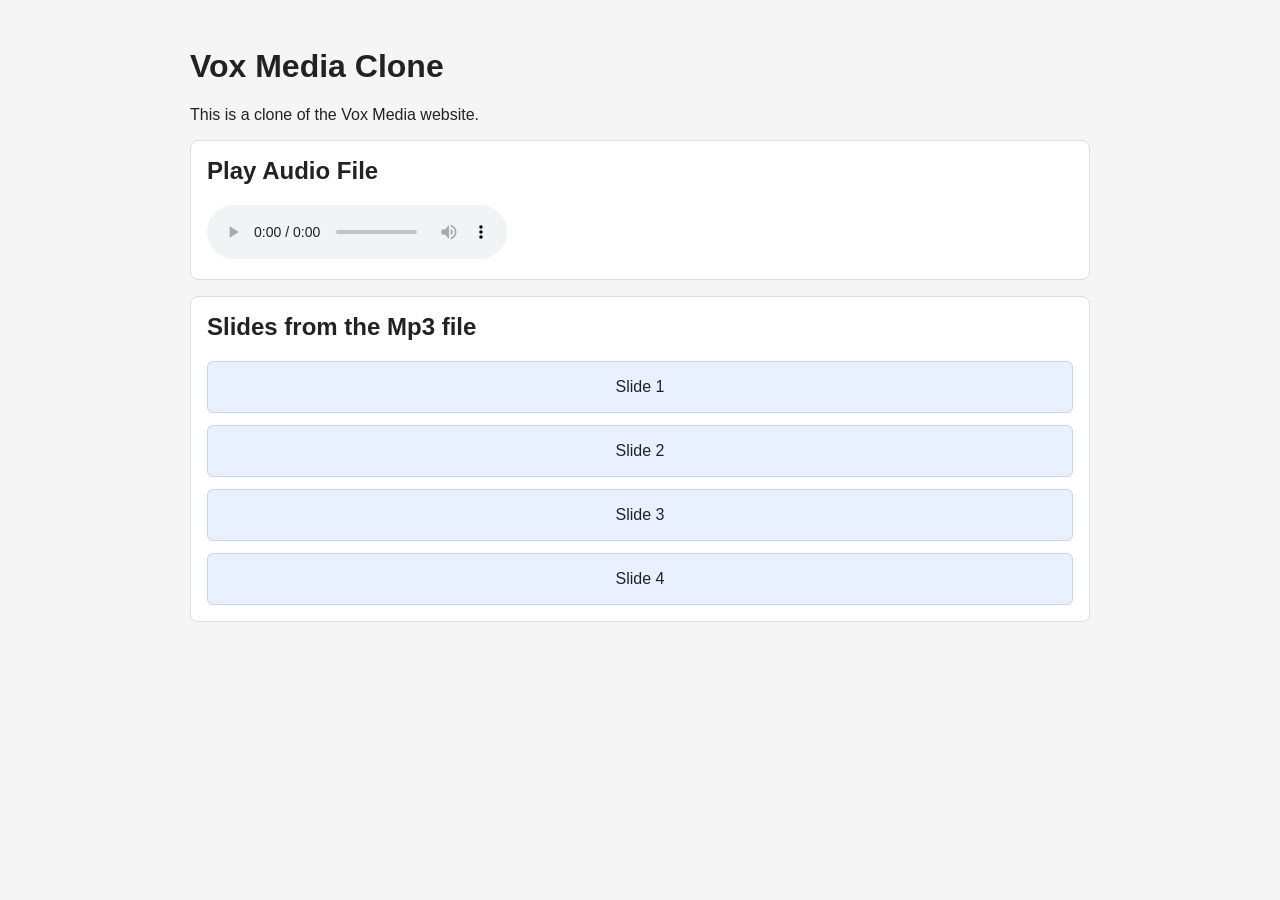
==== index.html @ 82ee0b56 "add a sample audio" ====
<!DOCTYPE html>
<html lang="en">
<head>
  <meta charset="UTF-8">
  <meta name="viewport" content="width=device-width, initial-scale=1.0">
  <title>Vox Media Clone</title>
  <link rel="stylesheet" href="styles.css">
</head>
<body>
  <div class="container">
    <header>
      <h1>Vox Media Clone</h1>
      <p>This is a clone of the Vox Media website.</p>
    </header>

    <section id="audio-player">
      <h2>Play Audio File</h2>
      <audio controls>
        <source src="audio/episode1.mp3" type="audio/mp3">
        Your browser does not support the audio element.
      </audio>
    </section>

    <section id="content-divs">
      <h2>Slides from the Mp3 file</h2>
      <div class="div-grid">
        <div class="box">Slide 1</div>
        <div class="box">Slide 2</div>
        <div class="box">Slide 3</div>
        <div class="box">Slide 4</div>
      </div>
    </section>
  </div>
</body>
</html>
---- styles.css ----
body {
  margin: 0;
  font-family: Arial, sans-serif;
  background-color: #f5f5f5;
  color: #222;
}

.container {
  max-width: 900px;
  margin: 2rem auto;
  padding: 1rem;
}

section {
  background: #fff;
  border: 1px solid #ddd;
  border-radius: 8px;
  padding: 1rem;
  margin-bottom: 1rem;
}

h1,
h2 {
  margin-top: 0;
}

.div-grid {
  display: flex;
  flex-direction: column;
  gap: 0.75rem;
}

.box {
  background: #e9f0ff;
  border: 1px solid #c4d5ff;
  border-radius: 6px;
  padding: 1rem;
  text-align: center;
}
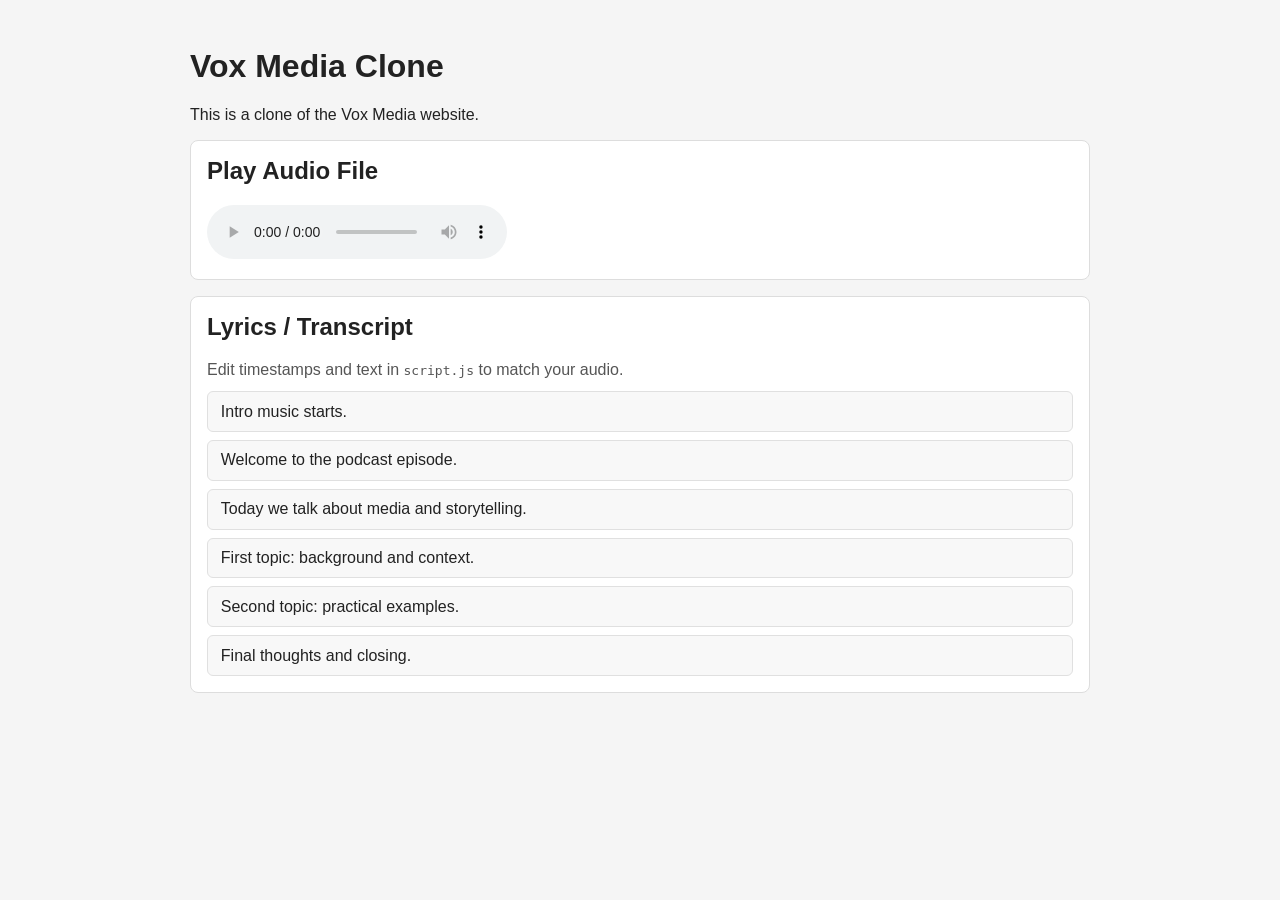
==== commit 3bf13531: "basic sample of how show lyrics" ====
--- a/index.html
+++ b/index.html
@@ -4,7 +4,8 @@
   <meta charset="UTF-8">
   <meta name="viewport" content="width=device-width, initial-scale=1.0">
   <title>Vox Media Clone</title>
-  <link rel="stylesheet" href="styles.css">
+  <link rel="stylesheet" href="css/styles.css">
+  <link rel="stylesheet" href="css/dist/sal.css">
 </head>
 <body>
   <div class="container">
@@ -15,21 +16,19 @@
 
     <section id="audio-player">
       <h2>Play Audio File</h2>
-      <audio controls>
+      <audio id="podcast-audio" controls>
         <source src="audio/episode1.mp3" type="audio/mp3">
         Your browser does not support the audio element.
       </audio>
     </section>
 
-    <section id="content-divs">
-      <h2>Slides from the Mp3 file</h2>
-      <div class="div-grid">
-        <div class="box">Slide 1</div>
-        <div class="box">Slide 2</div>
-        <div class="box">Slide 3</div>
-        <div class="box">Slide 4</div>
-      </div>
+    <section id="lyrics-section">
+      <h2>Lyrics / Transcript</h2>
+      <p class="lyrics-note">Edit timestamps and text in <code>script.js</code> to match your audio.</p>
+      <div id="lyrics-list" class="lyrics-list"></div>
     </section>
   </div>
+  <script src="scripts/dist/sal.js"></script>
+  <script src="scripts/script.js"></script>
 </body>
 </html>
--- a/css/styles.css
+++ b/css/styles.css
@@ -0,0 +1,63 @@
+body {
+  margin: 0;
+  font-family: Arial, sans-serif;
+  background-color: #f5f5f5;
+  color: #222;
+}
+
+.container {
+  max-width: 900px;
+  margin: 2rem auto;
+  padding: 1rem;
+}
+
+section {
+  background: #fff;
+  border: 1px solid #ddd;
+  border-radius: 8px;
+  padding: 1rem;
+  margin-bottom: 1rem;
+}
+
+h1,
+h2 {
+  margin-top: 0;
+}
+
+.div-grid {
+  display: flex;
+  flex-direction: column;
+  gap: 0.75rem;
+}
+
+.box {
+  background: #e9f0ff;
+  border: 1px solid #c4d5ff;
+  border-radius: 6px;
+  padding: 1rem;
+  text-align: center;
+}
+
+.lyrics-note {
+  margin-bottom: 0.75rem;
+  color: #555;
+}
+
+.lyrics-list {
+  display: flex;
+  flex-direction: column;
+  gap: 0.5rem;
+}
+
+.lyric-line {
+  background: #f8f8f8;
+  border: 1px solid #e0e0e0;
+  border-radius: 6px;
+  padding: 0.65rem 0.8rem;
+  transition: background-color 0.2s ease, border-color 0.2s ease;
+}
+
+.lyric-line.active {
+  background: #fff7d6;
+  border-color: #ffd45a;
+}
--- a/css/dist/sal.css
+++ b/css/dist/sal.css
@@ -0,0 +1,3 @@
+[data-sal]{transition-delay:0s;transition-delay:var(--sal-delay,0s);transition-duration:.2s;transition-duration:var(--sal-duration,.2s);transition-timing-function:ease;transition-timing-function:var(--sal-easing,ease)}[data-sal][data-sal-duration="200"]{transition-duration:.2s}[data-sal][data-sal-duration="250"]{transition-duration:.25s}[data-sal][data-sal-duration="300"]{transition-duration:.3s}[data-sal][data-sal-duration="350"]{transition-duration:.35s}[data-sal][data-sal-duration="400"]{transition-duration:.4s}[data-sal][data-sal-duration="450"]{transition-duration:.45s}[data-sal][data-sal-duration="500"]{transition-duration:.5s}[data-sal][data-sal-duration="550"]{transition-duration:.55s}[data-sal][data-sal-duration="600"]{transition-duration:.6s}[data-sal][data-sal-duration="650"]{transition-duration:.65s}[data-sal][data-sal-duration="700"]{transition-duration:.7s}[data-sal][data-sal-duration="750"]{transition-duration:.75s}[data-sal][data-sal-duration="800"]{transition-duration:.8s}[data-sal][data-sal-duration="850"]{transition-duration:.85s}[data-sal][data-sal-duration="900"]{transition-duration:.9s}[data-sal][data-sal-duration="950"]{transition-duration:.95s}[data-sal][data-sal-duration="1000"]{transition-duration:1s}[data-sal][data-sal-duration="1050"]{transition-duration:1.05s}[data-sal][data-sal-duration="1100"]{transition-duration:1.1s}[data-sal][data-sal-duration="1150"]{transition-duration:1.15s}[data-sal][data-sal-duration="1200"]{transition-duration:1.2s}[data-sal][data-sal-duration="1250"]{transition-duration:1.25s}[data-sal][data-sal-duration="1300"]{transition-duration:1.3s}[data-sal][data-sal-duration="1350"]{transition-duration:1.35s}[data-sal][data-sal-duration="1400"]{transition-duration:1.4s}[data-sal][data-sal-duration="1450"]{transition-duration:1.45s}[data-sal][data-sal-duration="1500"]{transition-duration:1.5s}[data-sal][data-sal-duration="1550"]{transition-duration:1.55s}[data-sal][data-sal-duration="1600"]{transition-duration:1.6s}[data-sal][data-sal-duration="1650"]{transition-duration:1.65s}[data-sal][data-sal-duration="1700"]{transition-duration:1.7s}[data-sal][data-sal-duration="1750"]{transition-duration:1.75s}[data-sal][data-sal-duration="1800"]{transition-duration:1.8s}[data-sal][data-sal-duration="1850"]{transition-duration:1.85s}[data-sal][data-sal-duration="1900"]{transition-duration:1.9s}[data-sal][data-sal-duration="1950"]{transition-duration:1.95s}[data-sal][data-sal-duration="2000"]{transition-duration:2s}[data-sal][data-sal-delay="50"]{transition-delay:.05s}[data-sal][data-sal-delay="100"]{transition-delay:.1s}[data-sal][data-sal-delay="150"]{transition-delay:.15s}[data-sal][data-sal-delay="200"]{transition-delay:.2s}[data-sal][data-sal-delay="250"]{transition-delay:.25s}[data-sal][data-sal-delay="300"]{transition-delay:.3s}[data-sal][data-sal-delay="350"]{transition-delay:.35s}[data-sal][data-sal-delay="400"]{transition-delay:.4s}[data-sal][data-sal-delay="450"]{transition-delay:.45s}[data-sal][data-sal-delay="500"]{transition-delay:.5s}[data-sal][data-sal-delay="550"]{transition-delay:.55s}[data-sal][data-sal-delay="600"]{transition-delay:.6s}[data-sal][data-sal-delay="650"]{transition-delay:.65s}[data-sal][data-sal-delay="700"]{transition-delay:.7s}[data-sal][data-sal-delay="750"]{transition-delay:.75s}[data-sal][data-sal-delay="800"]{transition-delay:.8s}[data-sal][data-sal-delay="850"]{transition-delay:.85s}[data-sal][data-sal-delay="900"]{transition-delay:.9s}[data-sal][data-sal-delay="950"]{transition-delay:.95s}[data-sal][data-sal-delay="1000"]{transition-delay:1s}[data-sal][data-sal-easing=linear]{transition-timing-function:linear}[data-sal][data-sal-easing=ease]{transition-timing-function:ease}[data-sal][data-sal-easing=ease-in]{transition-timing-function:ease-in}[data-sal][data-sal-easing=ease-out]{transition-timing-function:ease-out}[data-sal][data-sal-easing=ease-in-out]{transition-timing-function:ease-in-out}[data-sal][data-sal-easing=ease-in-cubic]{transition-timing-function:cubic-bezier(.55,.055,.675,.19)}[data-sal][data-sal-easing=ease-out-cubic]{transition-timing-function:cubic-bezier(.215,.61,.355,1)}[data-sal][data-sal-easing=ease-in-out-cubic]{transition-timing-function:cubic-bezier(.645,.045,.355,1)}[data-sal][data-sal-easing=ease-in-circ]{transition-timing-function:cubic-bezier(.6,.04,.98,.335)}[data-sal][data-sal-easing=ease-out-circ]{transition-timing-function:cubic-bezier(.075,.82,.165,1)}[data-sal][data-sal-easing=ease-in-out-circ]{transition-timing-function:cubic-bezier(.785,.135,.15,.86)}[data-sal][data-sal-easing=ease-in-expo]{transition-timing-function:cubic-bezier(.95,.05,.795,.035)}[data-sal][data-sal-easing=ease-out-expo]{transition-timing-function:cubic-bezier(.19,1,.22,1)}[data-sal][data-sal-easing=ease-in-out-expo]{transition-timing-function:cubic-bezier(1,0,0,1)}[data-sal][data-sal-easing=ease-in-quad]{transition-timing-function:cubic-bezier(.55,.085,.68,.53)}[data-sal][data-sal-easing=ease-out-quad]{transition-timing-function:cubic-bezier(.25,.46,.45,.94)}[data-sal][data-sal-easing=ease-in-out-quad]{transition-timing-function:cubic-bezier(.455,.03,.515,.955)}[data-sal][data-sal-easing=ease-in-quart]{transition-timing-function:cubic-bezier(.895,.03,.685,.22)}[data-sal][data-sal-easing=ease-out-quart]{transition-timing-function:cubic-bezier(.165,.84,.44,1)}[data-sal][data-sal-easing=ease-in-out-quart]{transition-timing-function:cubic-bezier(.77,0,.175,1)}[data-sal][data-sal-easing=ease-in-quint]{transition-timing-function:cubic-bezier(.755,.05,.855,.06)}[data-sal][data-sal-easing=ease-out-quint]{transition-timing-function:cubic-bezier(.23,1,.32,1)}[data-sal][data-sal-easing=ease-in-out-quint]{transition-timing-function:cubic-bezier(.86,0,.07,1)}[data-sal][data-sal-easing=ease-in-sine]{transition-timing-function:cubic-bezier(.47,0,.745,.715)}[data-sal][data-sal-easing=ease-out-sine]{transition-timing-function:cubic-bezier(.39,.575,.565,1)}[data-sal][data-sal-easing=ease-in-out-sine]{transition-timing-function:cubic-bezier(.445,.05,.55,.95)}[data-sal][data-sal-easing=ease-in-back]{transition-timing-function:cubic-bezier(.6,-.28,.735,.045)}[data-sal][data-sal-easing=ease-out-back]{transition-timing-function:cubic-bezier(.175,.885,.32,1.275)}[data-sal][data-sal-easing=ease-in-out-back]{transition-timing-function:cubic-bezier(.68,-.55,.265,1.55)}[data-sal|=fade]{opacity:0;transition-property:opacity}[data-sal|=fade].sal-animate,body.sal-disabled [data-sal|=fade]{opacity:1}[data-sal|=slide]{opacity:0;transition-property:opacity,transform}[data-sal=slide-up]{transform:translateY(20%)}[data-sal=slide-down]{transform:translateY(-20%)}[data-sal=slide-left]{transform:translateX(20%)}[data-sal=slide-right]{transform:translateX(-20%)}[data-sal|=slide].sal-animate,body.sal-disabled [data-sal|=slide]{opacity:1;transform:none}[data-sal|=zoom]{opacity:0;transition-property:opacity,transform}[data-sal=zoom-in]{transform:scale(.5)}[data-sal=zoom-out]{transform:scale(1.1)}[data-sal|=zoom].sal-animate,body.sal-disabled [data-sal|=zoom]{opacity:1;transform:none}[data-sal|=flip]{-webkit-backface-visibility:hidden;backface-visibility:hidden;transition-property:transform}[data-sal=flip-left]{transform:perspective(2000px) rotateY(-91deg)}[data-sal=flip-right]{transform:perspective(2000px) rotateY(91deg)}[data-sal=flip-up]{transform:perspective(2000px) rotateX(-91deg)}[data-sal=flip-down]{transform:perspective(2000px) rotateX(91deg)}[data-sal|=flip].sal-animate,body.sal-disabled [data-sal|=flip]{transform:none}
+
+/*# sourceMappingURL=sal.css.map*/
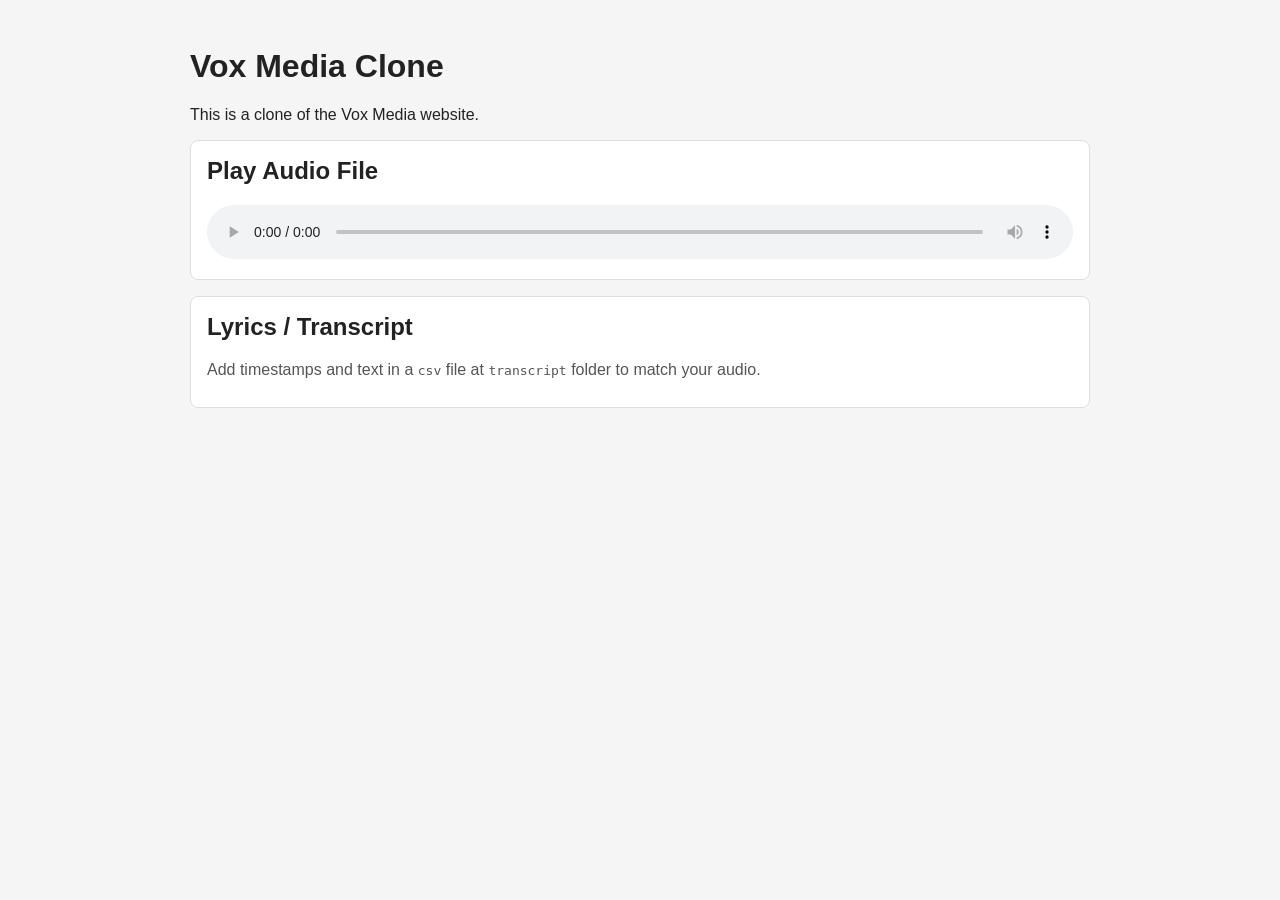
==== commit 33981584: "update infomation in the web" ====
--- a/index.html
+++ b/index.html
@@ -24,7 +24,7 @@
 
     <section id="lyrics-section">
       <h2>Lyrics / Transcript</h2>
-      <p class="lyrics-note">Edit timestamps and text in <code>script.js</code> to match your audio.</p>
+      <p class="lyrics-note">Add timestamps and text in a <code>csv</code> file at <code>transcript</code> folder to match your audio.</p>
       <div id="lyrics-list" class="lyrics-list"></div>
     </section>
   </div>
--- a/css/styles.css
+++ b/css/styles.css
@@ -24,12 +24,6 @@
   margin-top: 0;
 }
 
-.div-grid {
-  display: flex;
-  flex-direction: column;
-  gap: 0.75rem;
-}
-
 .box {
   background: #e9f0ff;
   border: 1px solid #c4d5ff;
@@ -49,15 +43,22 @@
   gap: 0.5rem;
 }
 
-.lyric-line {
-  background: #f8f8f8;
-  border: 1px solid #e0e0e0;
+.lyrics-section {
+  height: 500px;
+  display: none;
+}
+
+.lyrics-line {
+  /* background: #f8f8f8;
+  border: 1px solid #e0e0e0; */
+  color: white;
+  font-weight: bold;
+  font-size: 20px;
   border-radius: 6px;
-  padding: 0.65rem 0.8rem;
+  padding: 1.5rem 1.5rem;
   transition: background-color 0.2s ease, border-color 0.2s ease;
 }
 
-.lyric-line.active {
-  background: #fff7d6;
-  border-color: #ffd45a;
-}
+audio {
+  width: 100% !important;
+}
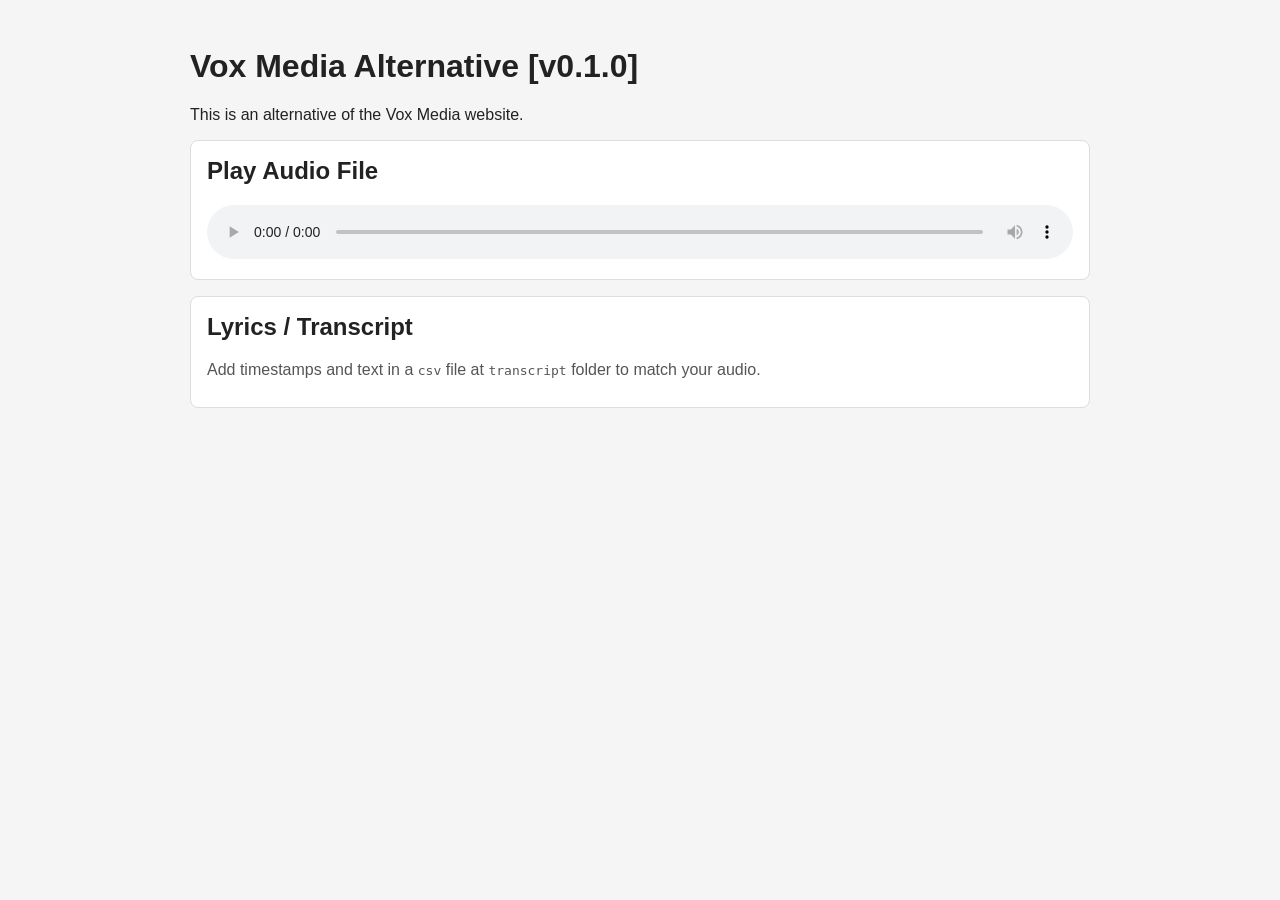
==== commit 450cdddd: "v0.1.0" ====
--- a/index.html
+++ b/index.html
@@ -3,15 +3,15 @@
 <head>
   <meta charset="UTF-8">
   <meta name="viewport" content="width=device-width, initial-scale=1.0">
-  <title>Vox Media Clone</title>
+  <title>Vox Media Alternative</title>
   <link rel="stylesheet" href="css/styles.css">
   <link rel="stylesheet" href="css/dist/sal.css">
 </head>
 <body>
   <div class="container">
     <header>
-      <h1>Vox Media Clone</h1>
-      <p>This is a clone of the Vox Media website.</p>
+      <h1>Vox Media Alternative [v0.1.0]</h1>
+      <p>This is an alternative of the Vox Media website.</p>
     </header>
 
     <section id="audio-player">
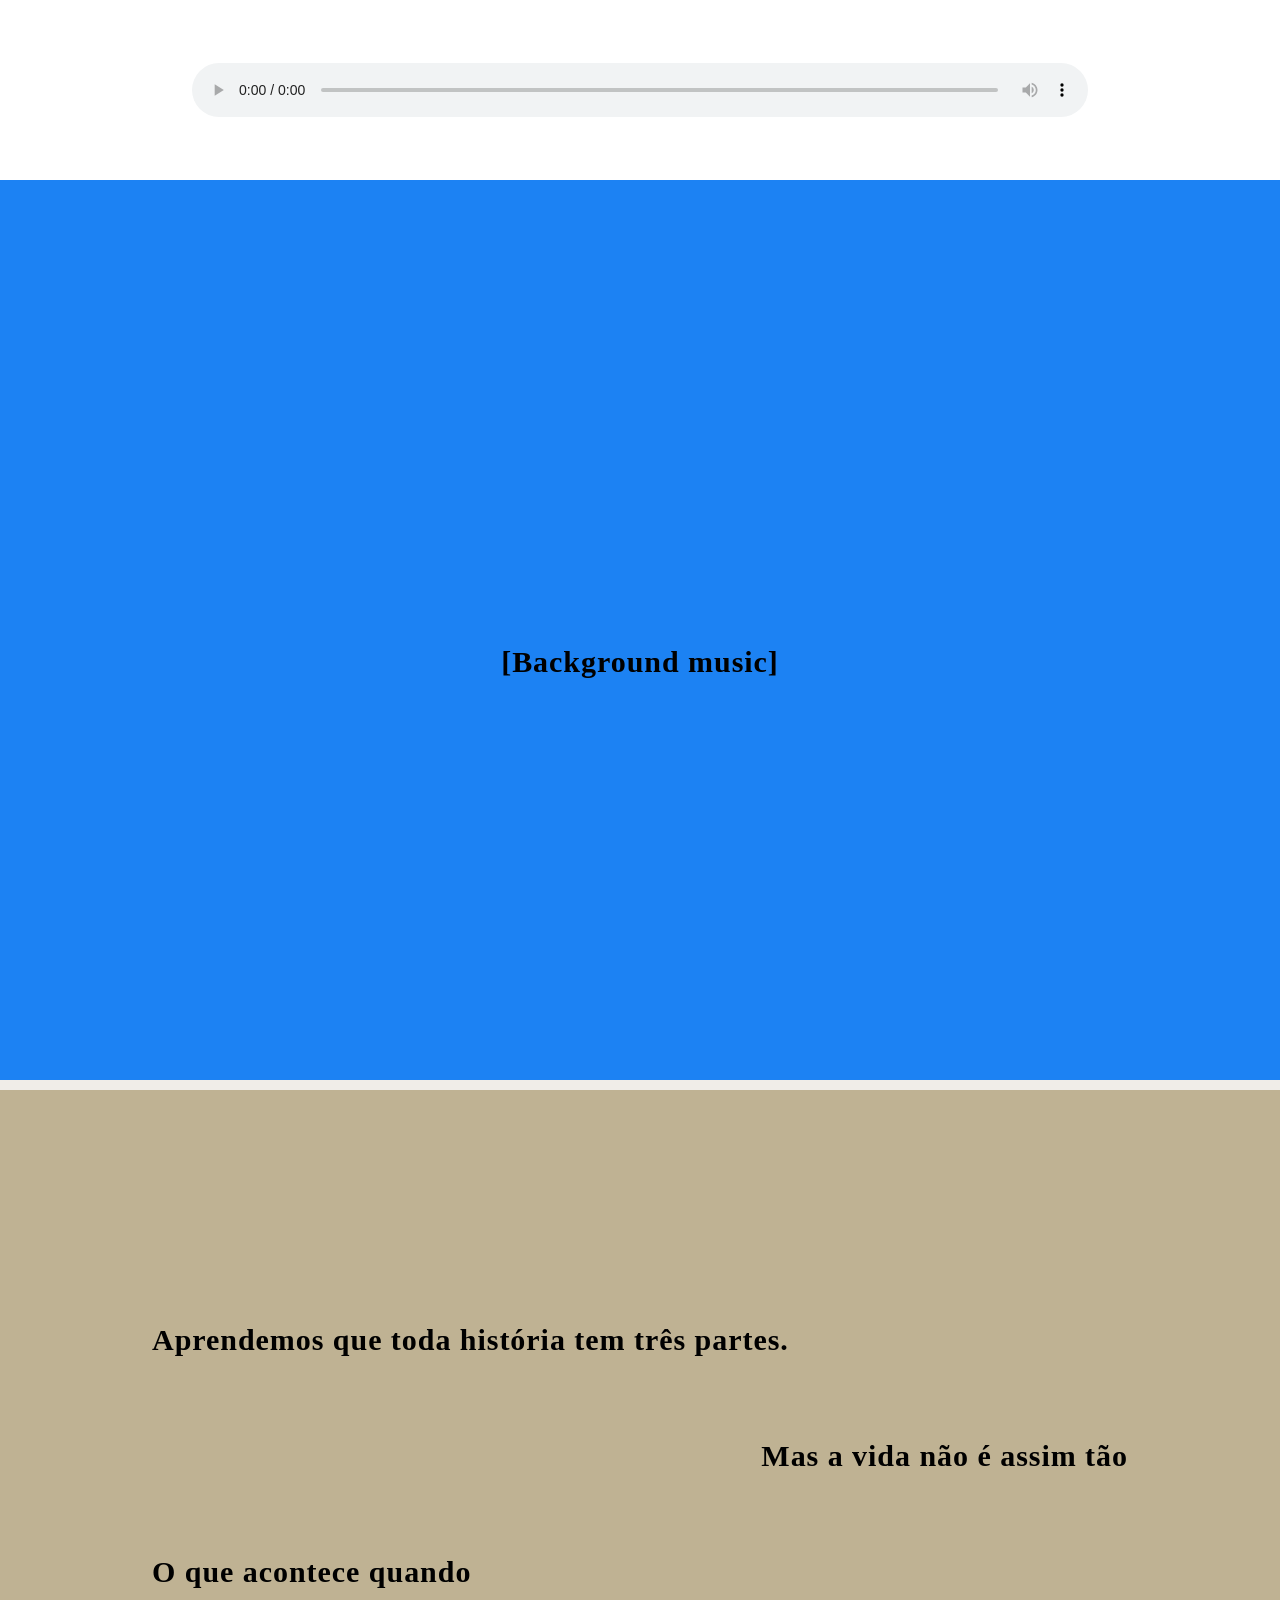
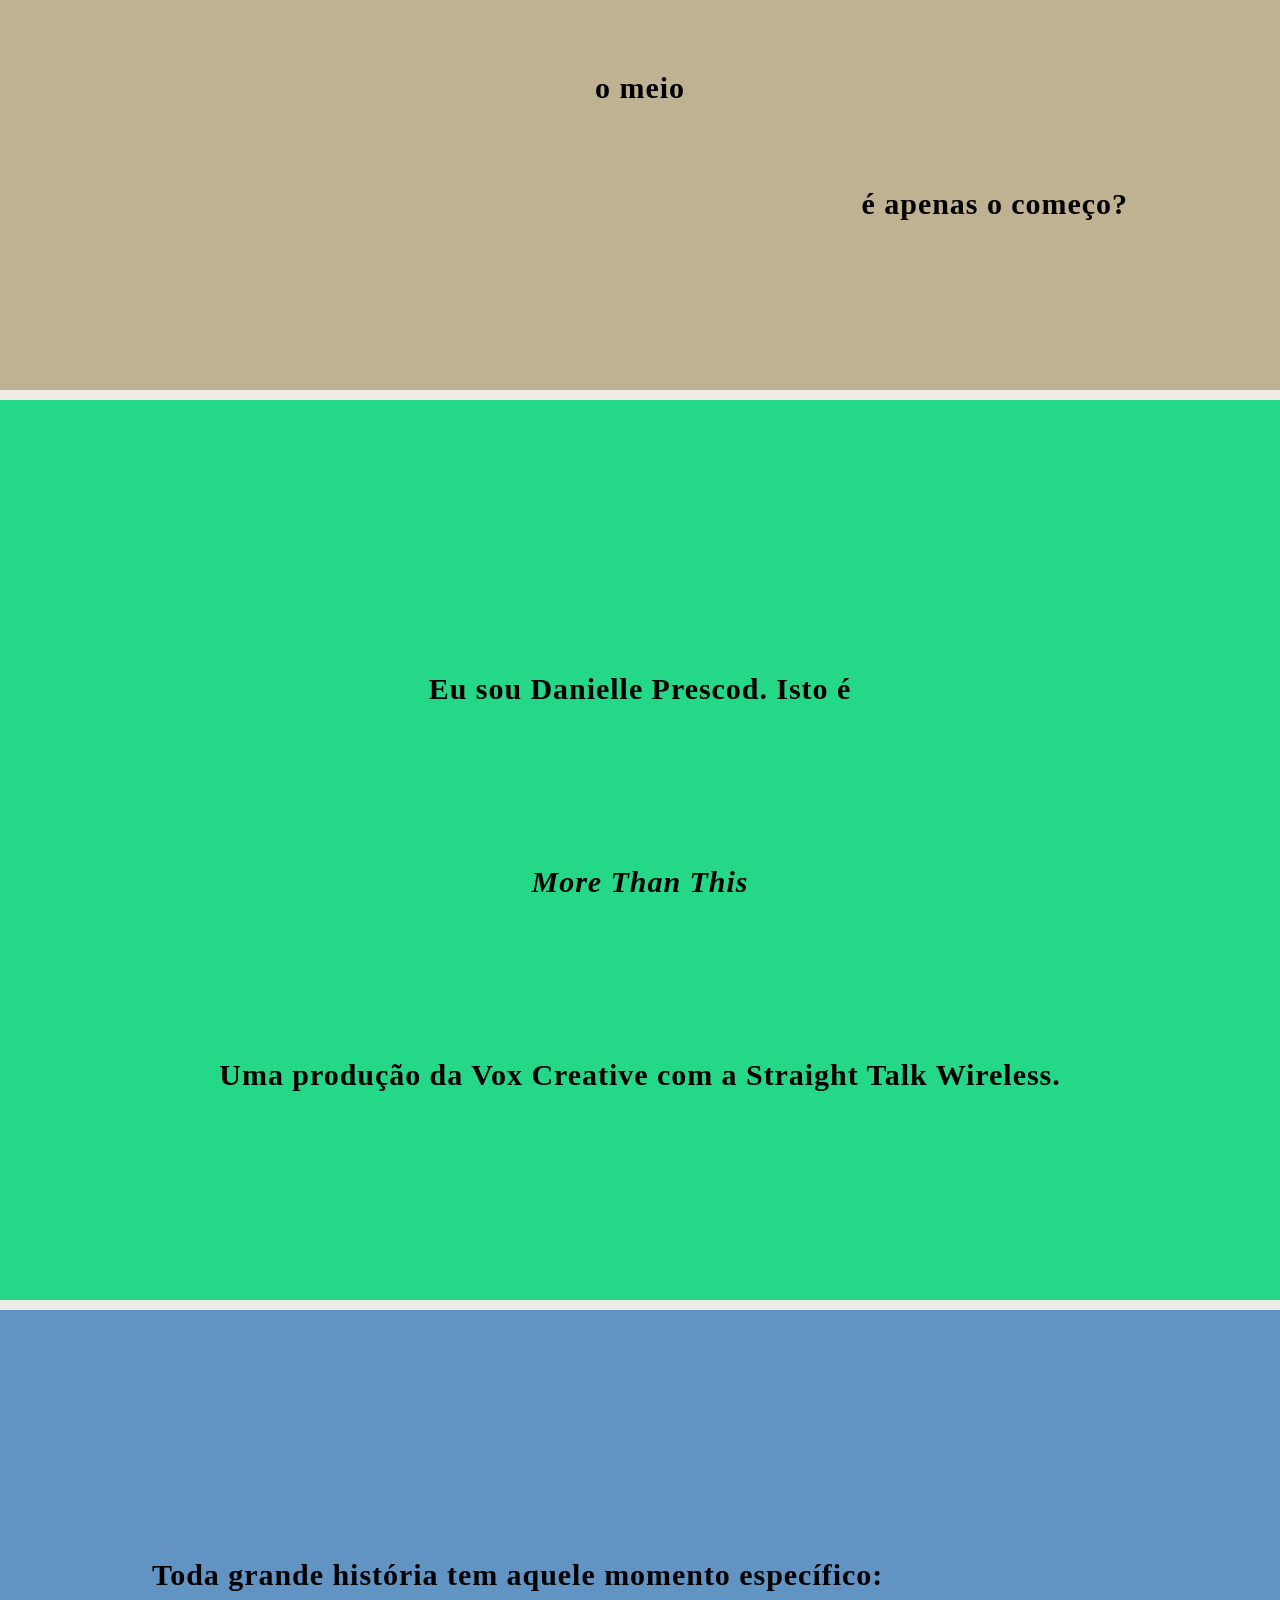
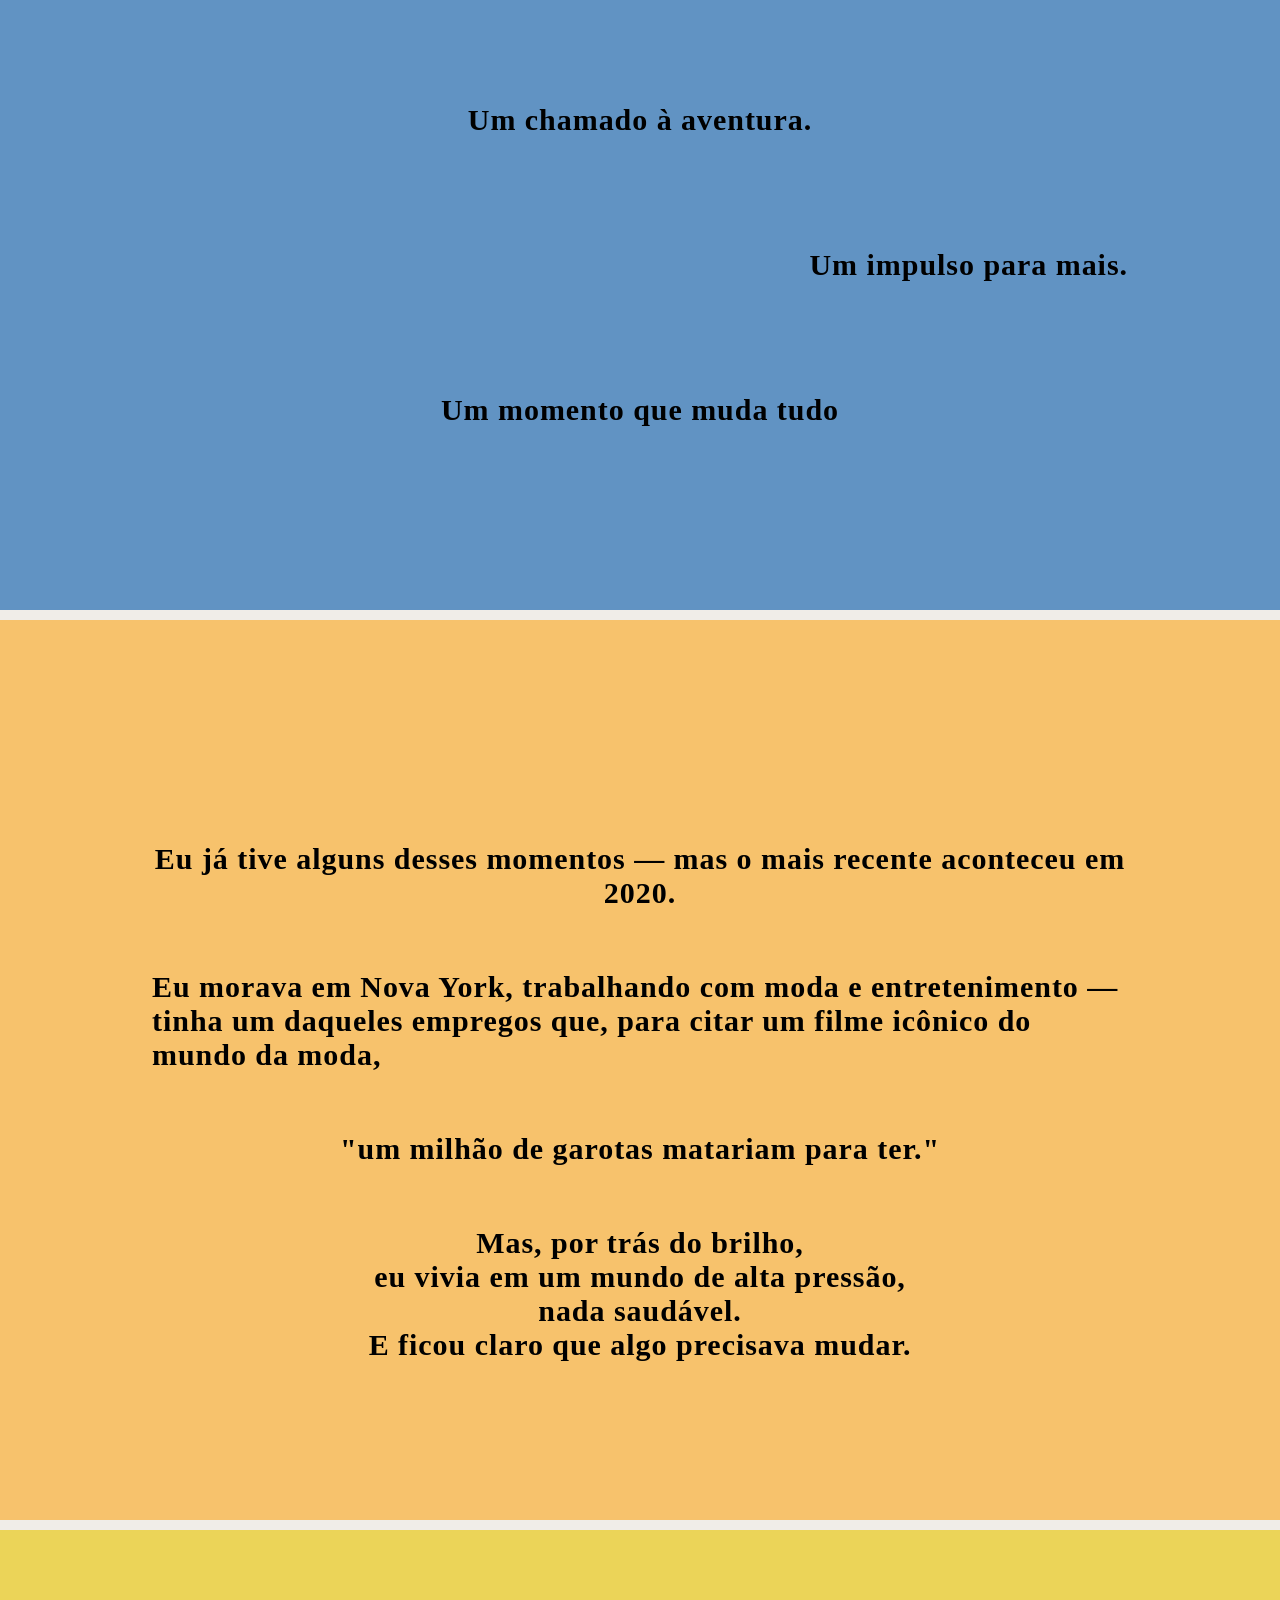
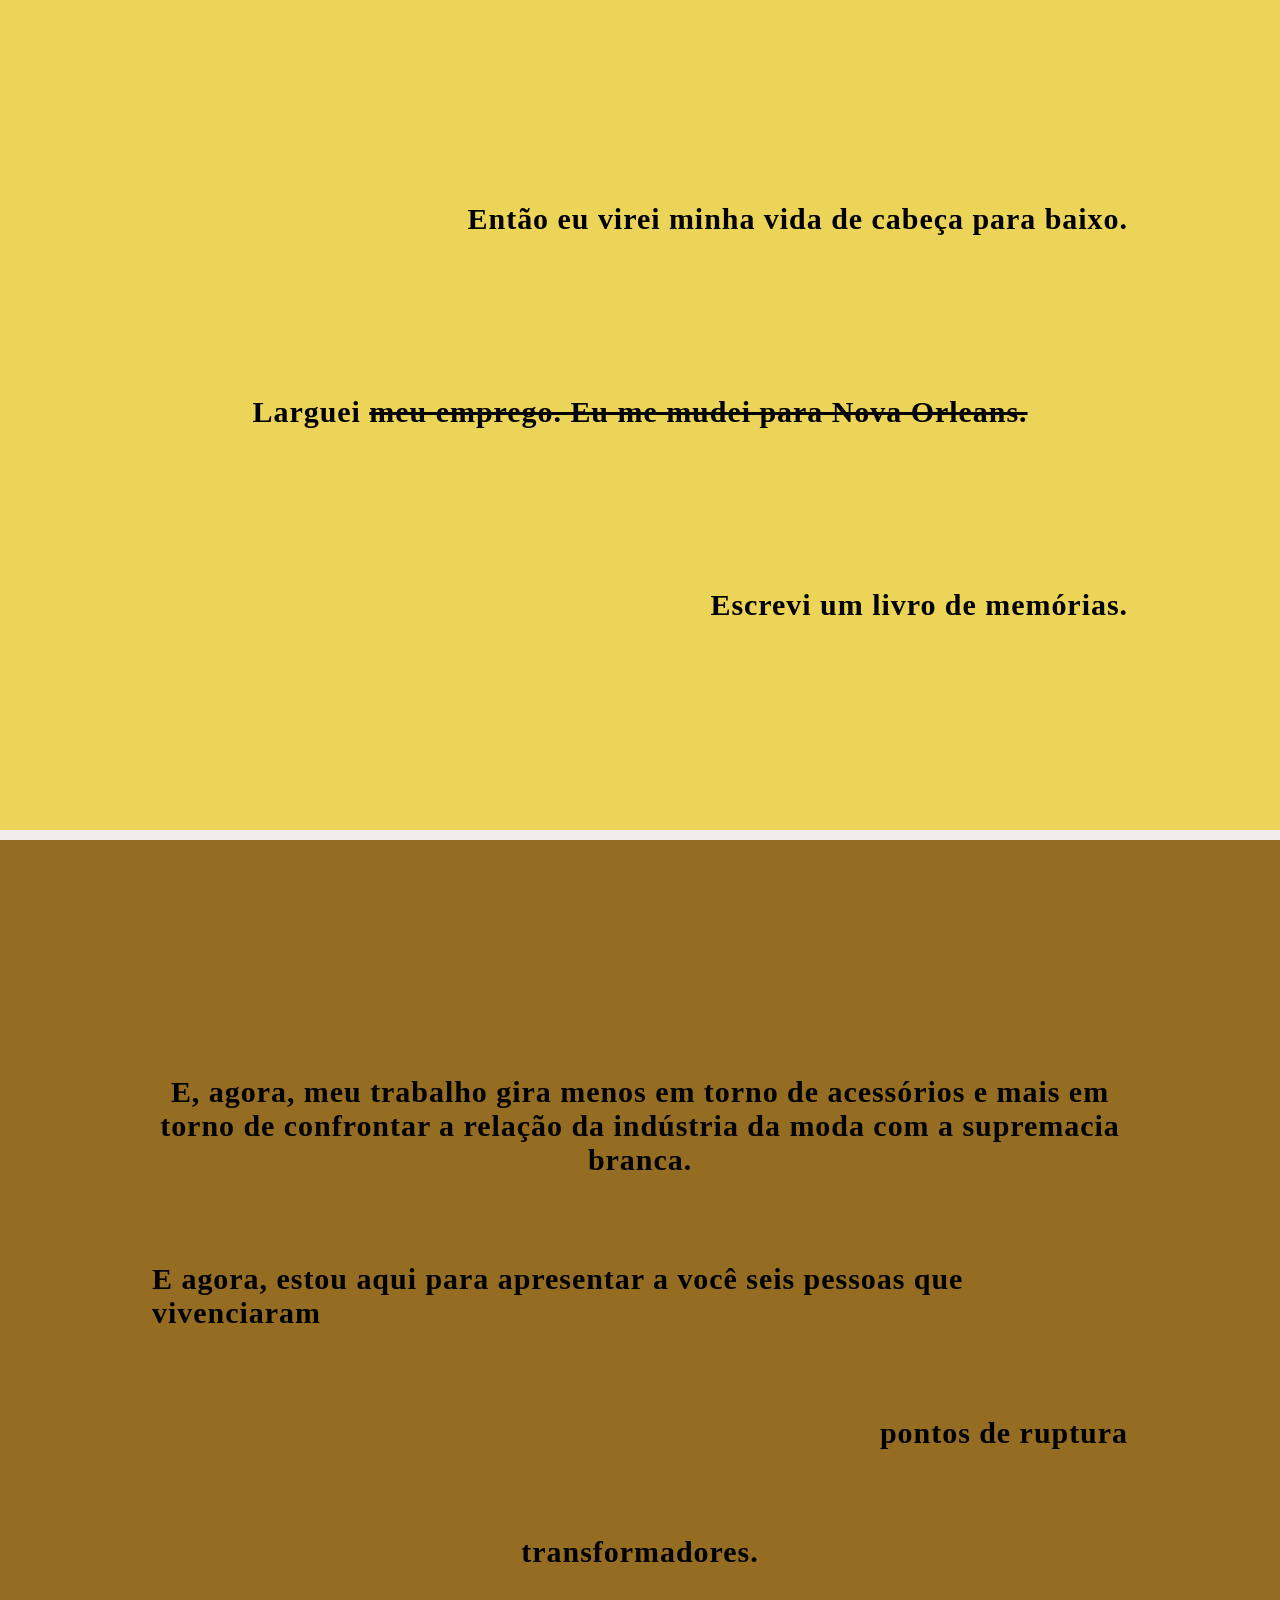
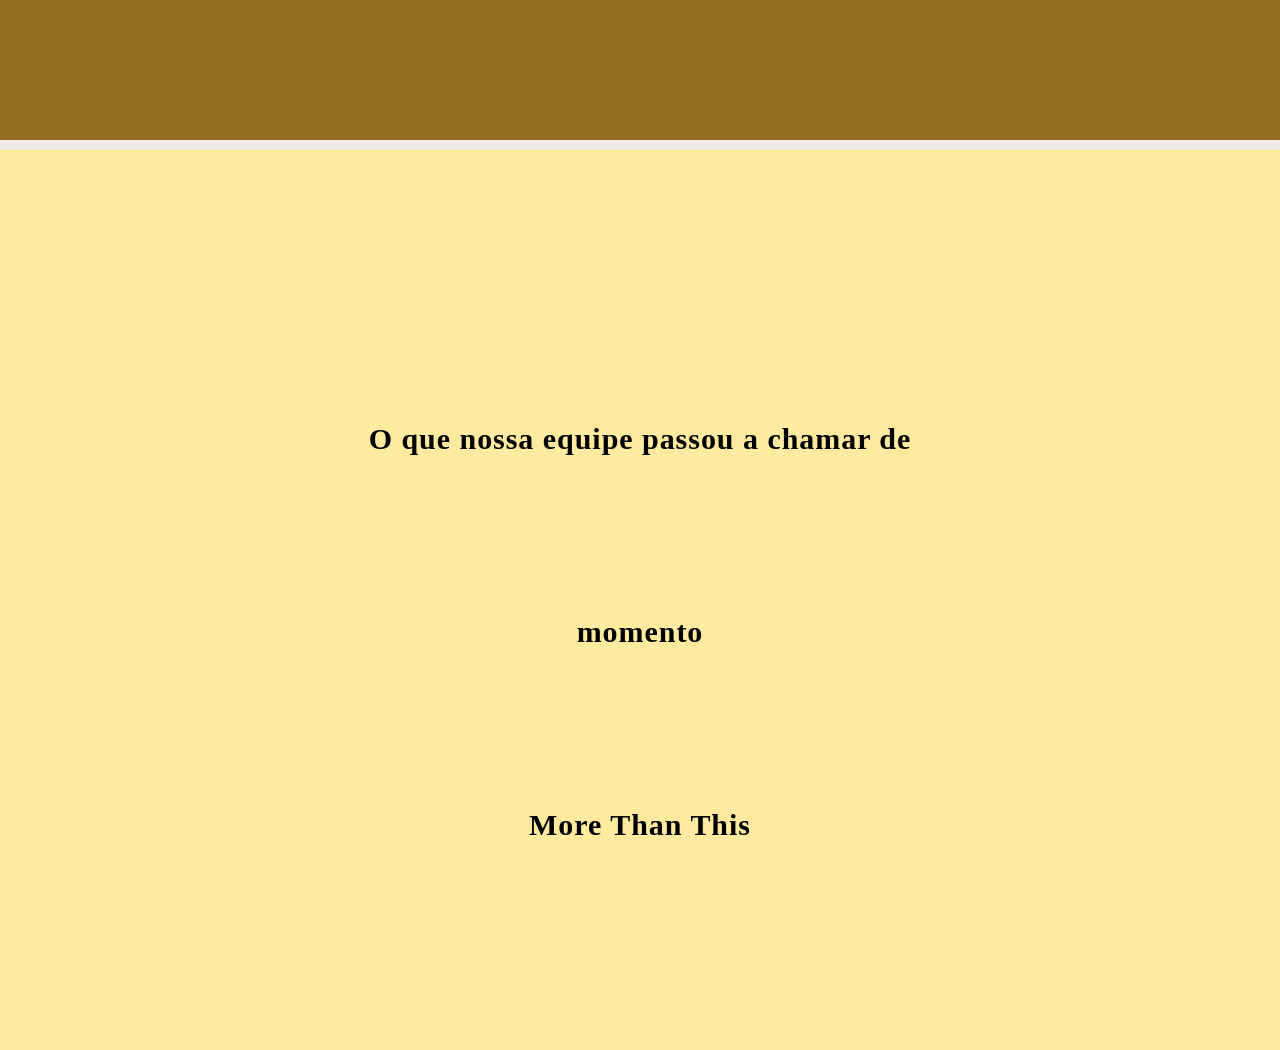
==== commit fce5d8ba: "[x]: use new files" ====
--- a/index.html
+++ b/index.html
@@ -1,34 +1,28 @@
 <!DOCTYPE html>
 <html lang="en">
+
 <head>
   <meta charset="UTF-8">
   <meta name="viewport" content="width=device-width, initial-scale=1.0">
-  <title>Vox Media Alternative</title>
+  <title>Pytyvõhára</title>
   <link rel="stylesheet" href="css/styles.css">
   <link rel="stylesheet" href="css/dist/sal.css">
 </head>
+
 <body>
-  <div class="container">
-    <header>
-      <h1>Vox Media Alternative [v0.1.0]</h1>
-      <p>This is an alternative of the Vox Media website.</p>
-    </header>
 
-    <section id="audio-player">
-      <h2>Play Audio File</h2>
-      <audio id="podcast-audio" controls>
-        <source src="audio/episode1.mp3" type="audio/mp3">
-        Your browser does not support the audio element.
-      </audio>
-    </section>
+  <div class="row-top">
+    <audio id="podcast-audio" controls>
+      <source src="audio/episode1.mp3" type="audio/mp3">
+      Your browser does not support the audio element.
+    </audio>
+  </div>
 
-    <section id="lyrics-section">
-      <h2>Lyrics / Transcript</h2>
-      <p class="lyrics-note">Add timestamps and text in a <code>csv</code> file at <code>transcript</code> folder to match your audio.</p>
-      <div id="lyrics-list" class="lyrics-list"></div>
-    </section>
+  <div class="bottom-container" id="lyrics-list">
   </div>
+
   <script src="scripts/dist/sal.js"></script>
   <script src="scripts/script.js"></script>
 </body>
-</html>
+
+</html>
--- a/css/styles.css
+++ b/css/styles.css
@@ -1,64 +1,62 @@
-body {
-  margin: 0;
-  font-family: Arial, sans-serif;
-  background-color: #f5f5f5;
-  color: #222;
+*,
+*::before,
+*::after {
+    box-sizing: border-box;
+    margin: 0;
+    padding: 0;
 }
 
-.container {
-  max-width: 900px;
-  margin: 2rem auto;
-  padding: 1rem;
+body {
+    background-color: #f0ede8;
+    font-family: 'Georgia', serif;
 }
 
-section {
-  background: #fff;
-  border: 1px solid #ddd;
-  border-radius: 8px;
-  padding: 1rem;
-  margin-bottom: 1rem;
+/* Sticky top bar */
+.row-top {
+    position: sticky;
+    top: 0;
+    z-index: 10;
+    width: 100%;
+    height: 20vh;
+    display: flex;
+    align-items: center;
+    justify-content: center;
+    background-color: white;
+    font-size: 1.2rem;
+    font-weight: bold;
+    letter-spacing: 0.05em;
+    color: #fff;
 }
 
-h1,
-h2 {
-  margin-top: 0;
-}
-
-.box {
-  background: #e9f0ff;
-  border: 1px solid #c4d5ff;
-  border-radius: 6px;
-  padding: 1rem;
-  text-align: center;
-}
-
-.lyrics-note {
-  margin-bottom: 0.75rem;
-  color: #555;
-}
-
-.lyrics-list {
-  display: flex;
-  flex-direction: column;
-  gap: 0.5rem;
+/* Scrollable bottom container */
+.bottom-container {
+    width: 100vw;
+    display: flex;
+    flex-direction: column;
+    gap: 10px;
 }
 
 .lyrics-section {
-  height: 500px;
-  display: none;
+    width: 100%;
+    height: 100vh;
+    display: flex;
+    flex-direction: column;
+    justify-content: space-around;
+    font-size: 1.2rem;
+    font-weight: bold;
+    letter-spacing: 0.05em;
+    padding: 15% 10% 10% 10%;
+}
+
+audio {
+    width: 70% !important;
 }
 
 .lyrics-line {
-  /* background: #f8f8f8;
-  border: 1px solid #e0e0e0; */
-  color: white;
-  font-weight: bold;
-  font-size: 20px;
-  border-radius: 6px;
-  padding: 1.5rem 1.5rem;
-  transition: background-color 0.2s ease, border-color 0.2s ease;
-}
-
-audio {
-  width: 100% !important;
+    color: black;
+    font-weight: bold;
+    font-size: 30px;
+    border-radius: 6px;
+    padding: 1.5rem 1.5rem;
+    transition: background-color 0.2s ease, border-color 0.2s ease;
 }
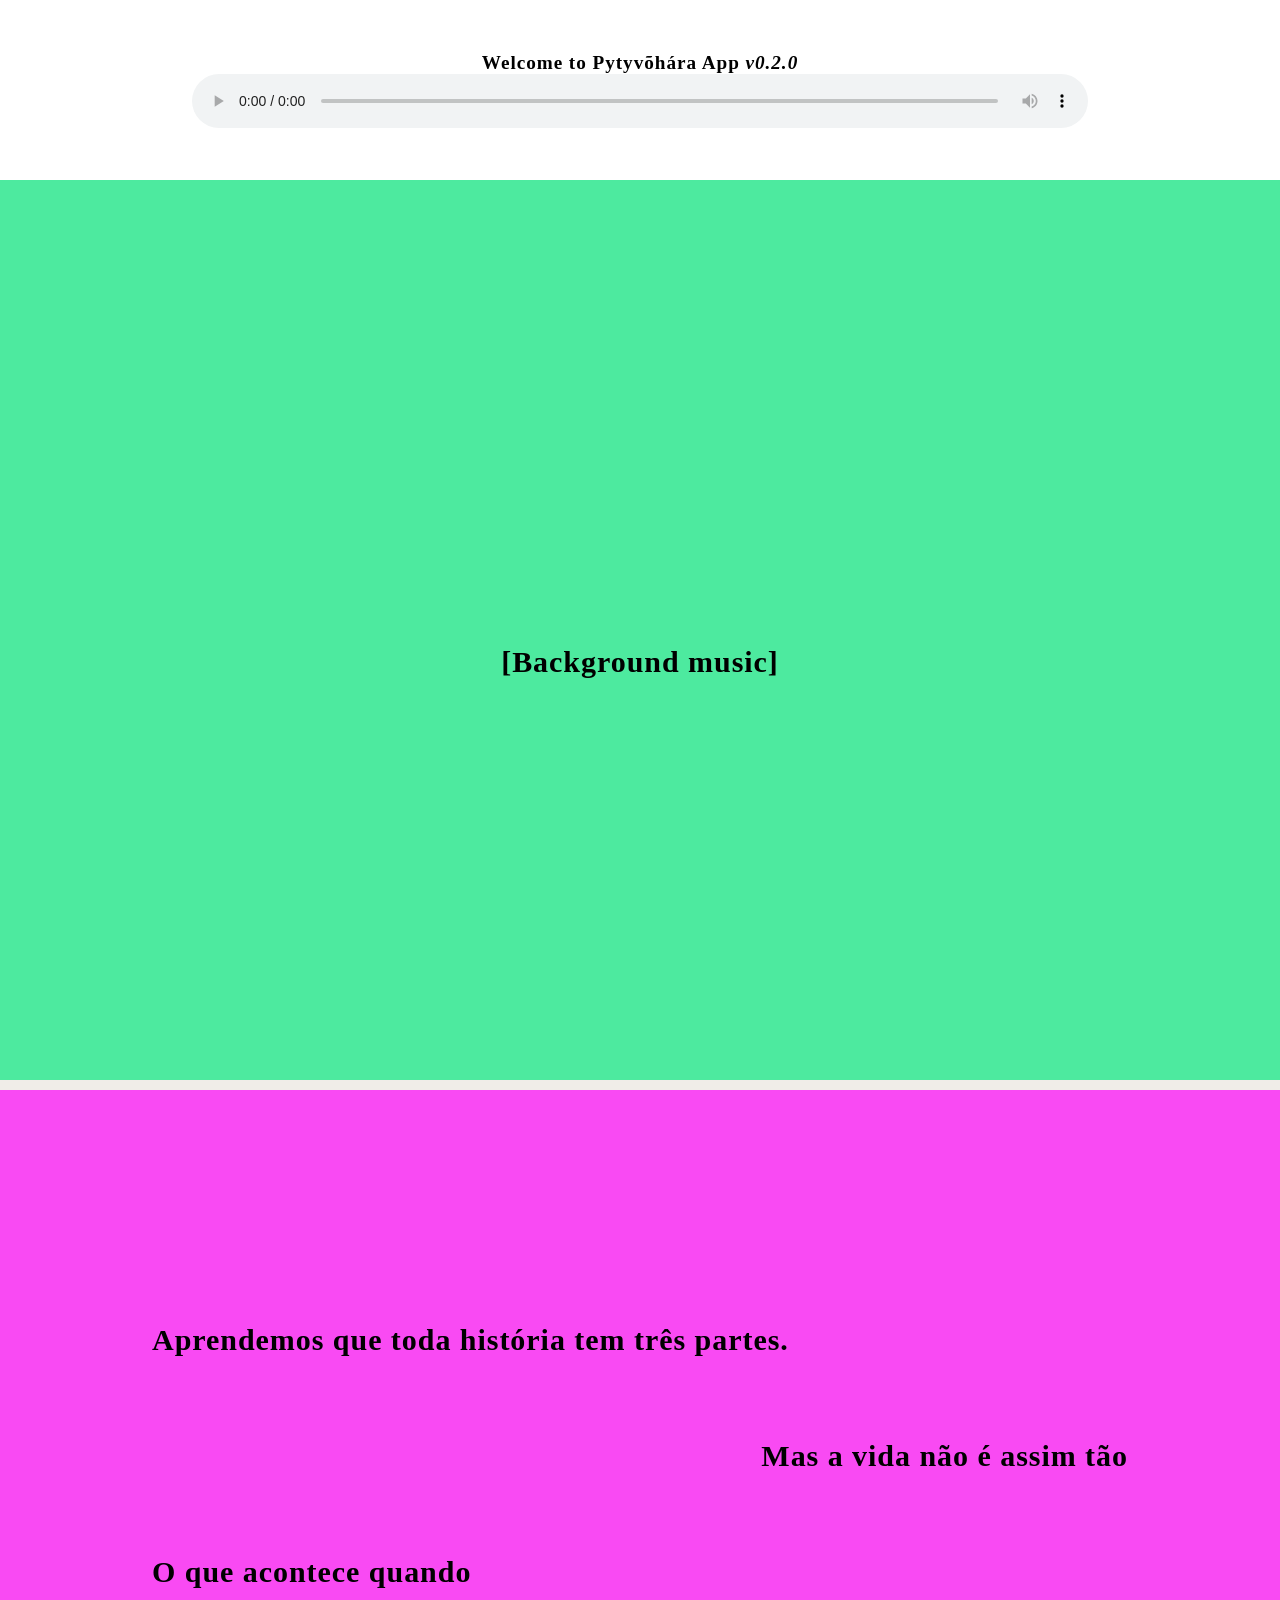
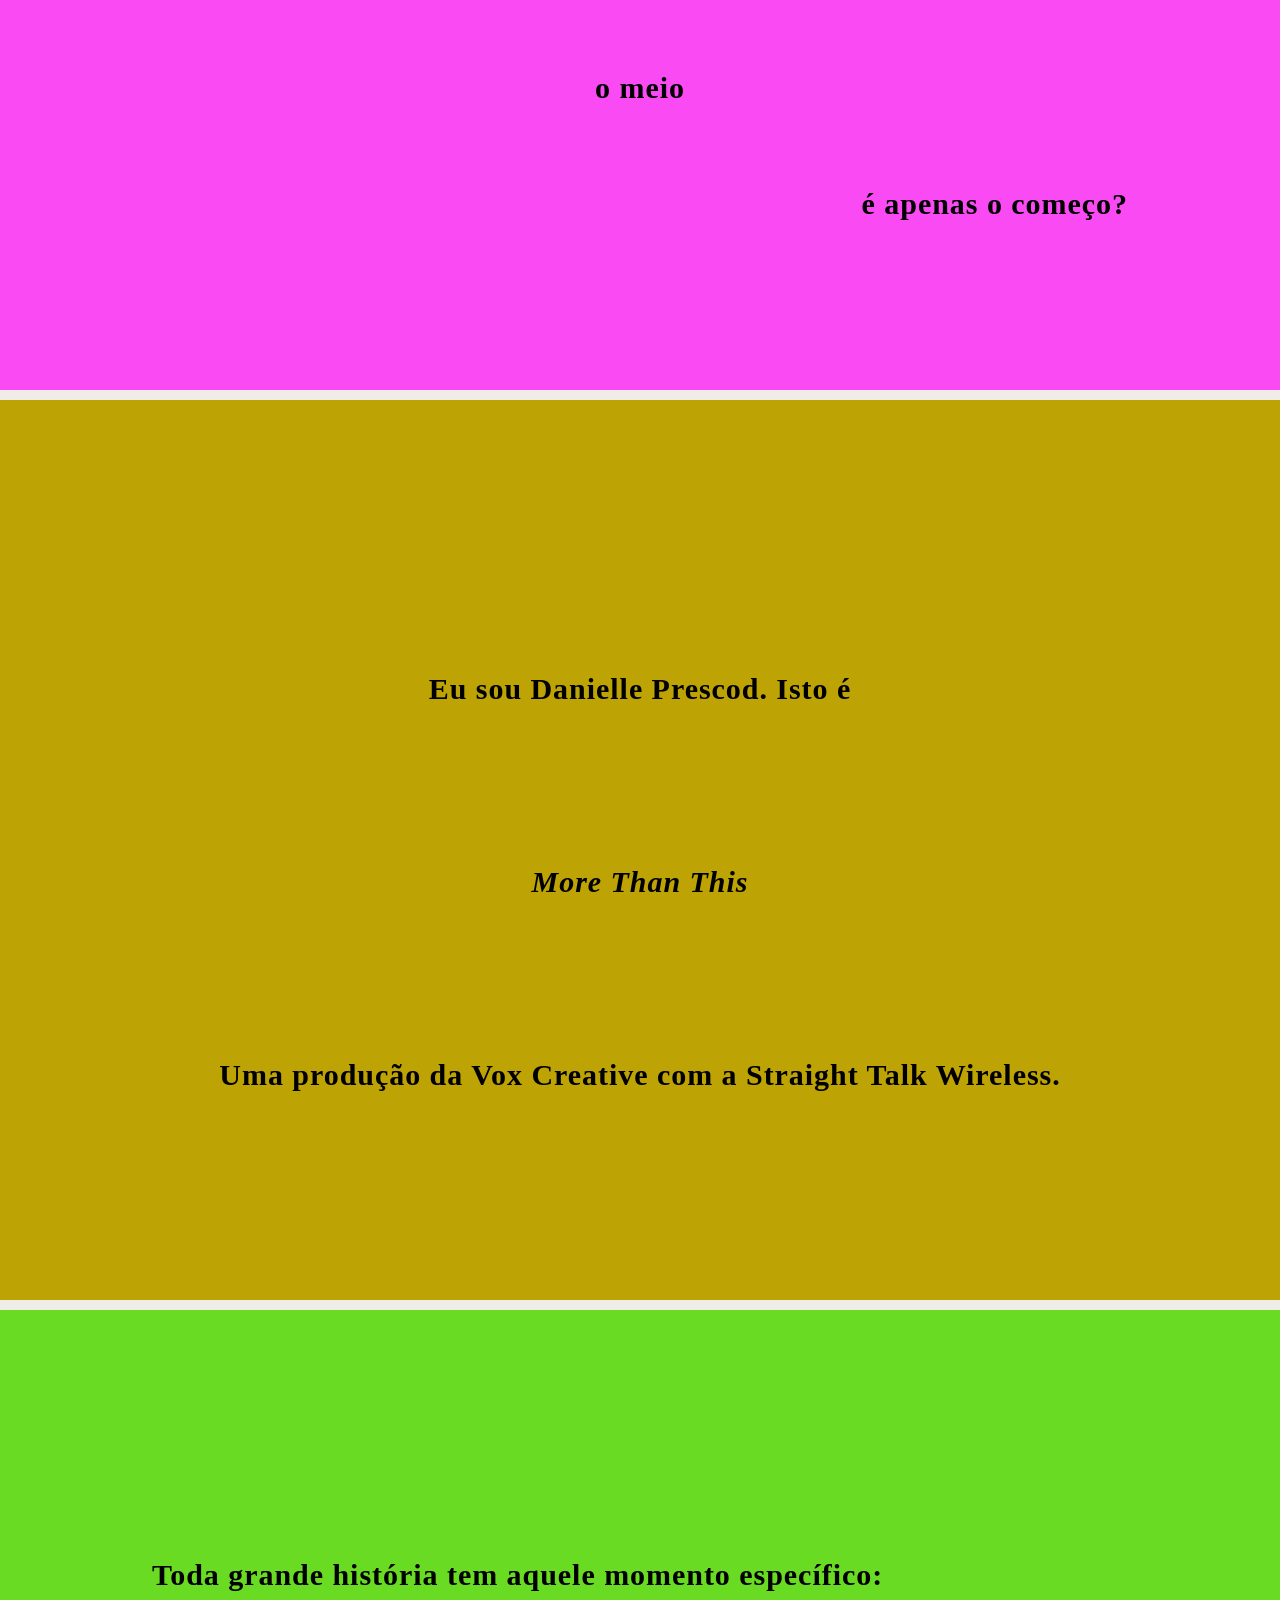
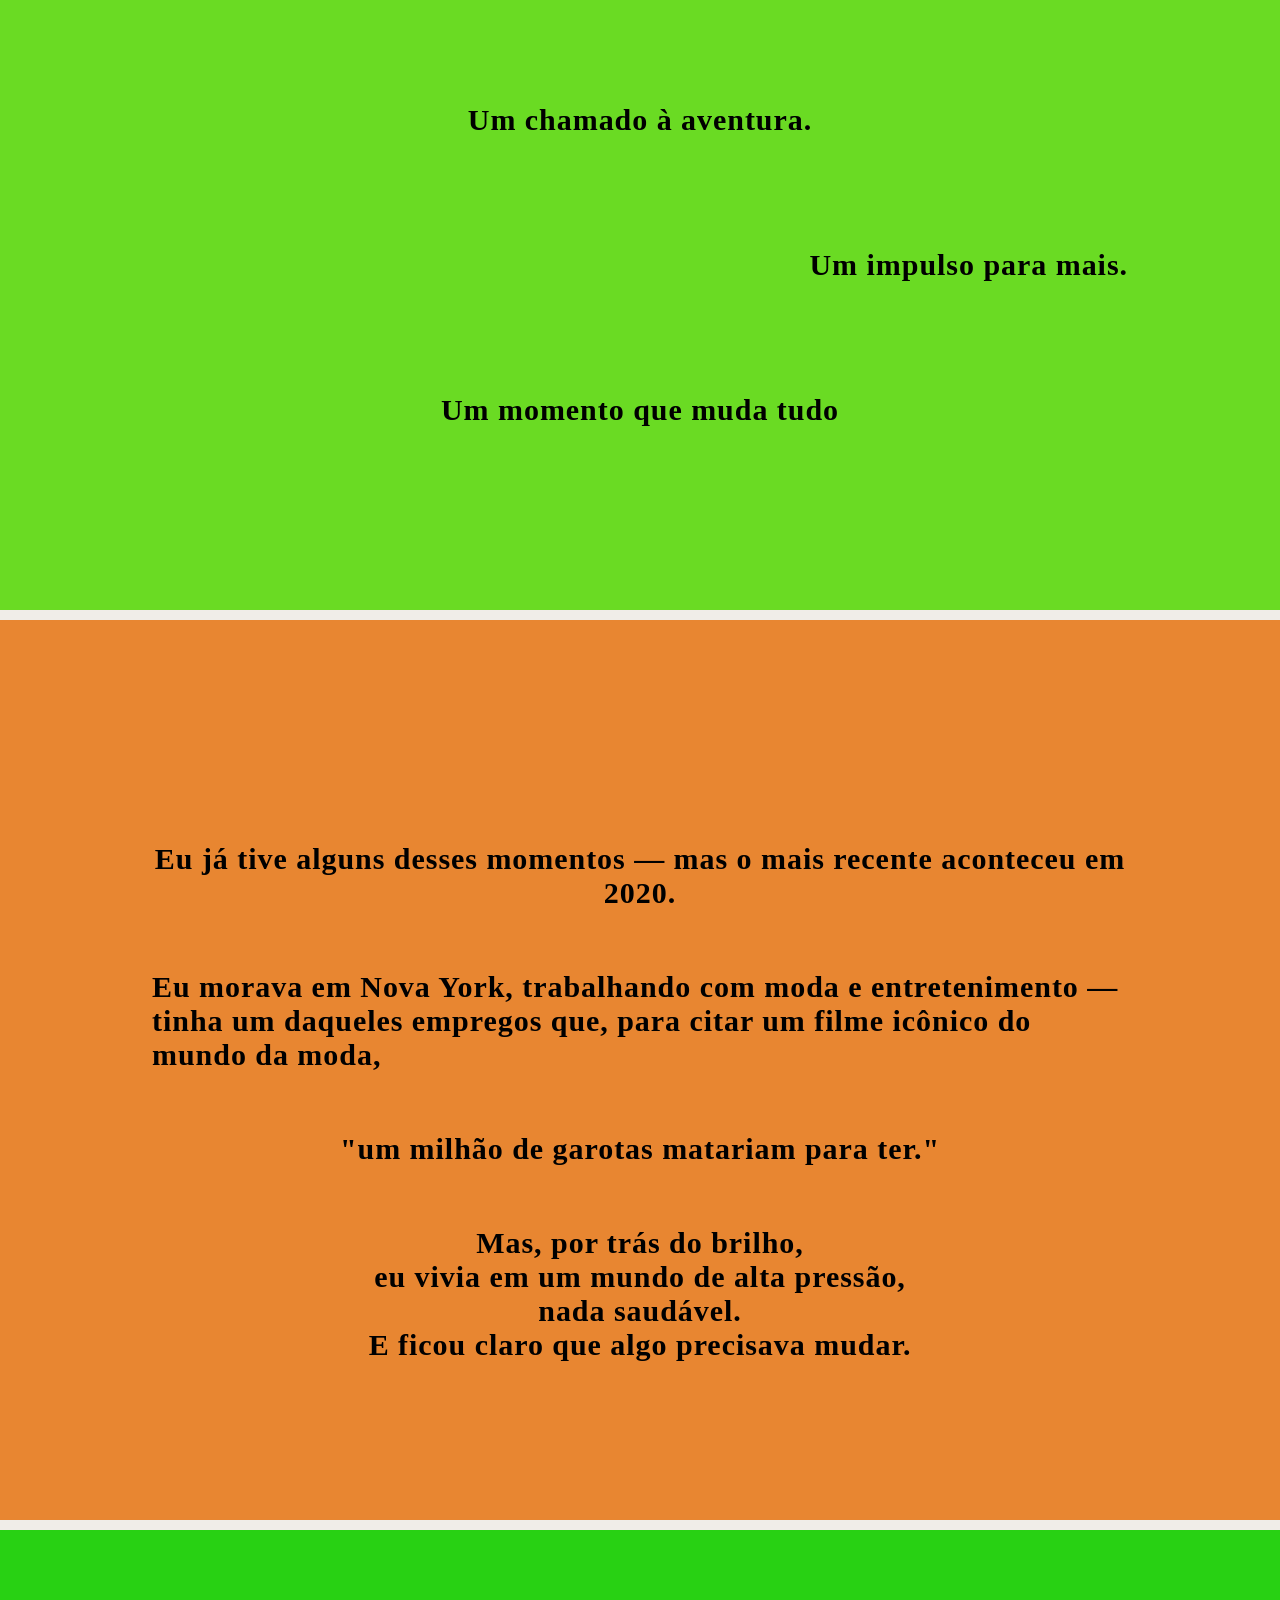
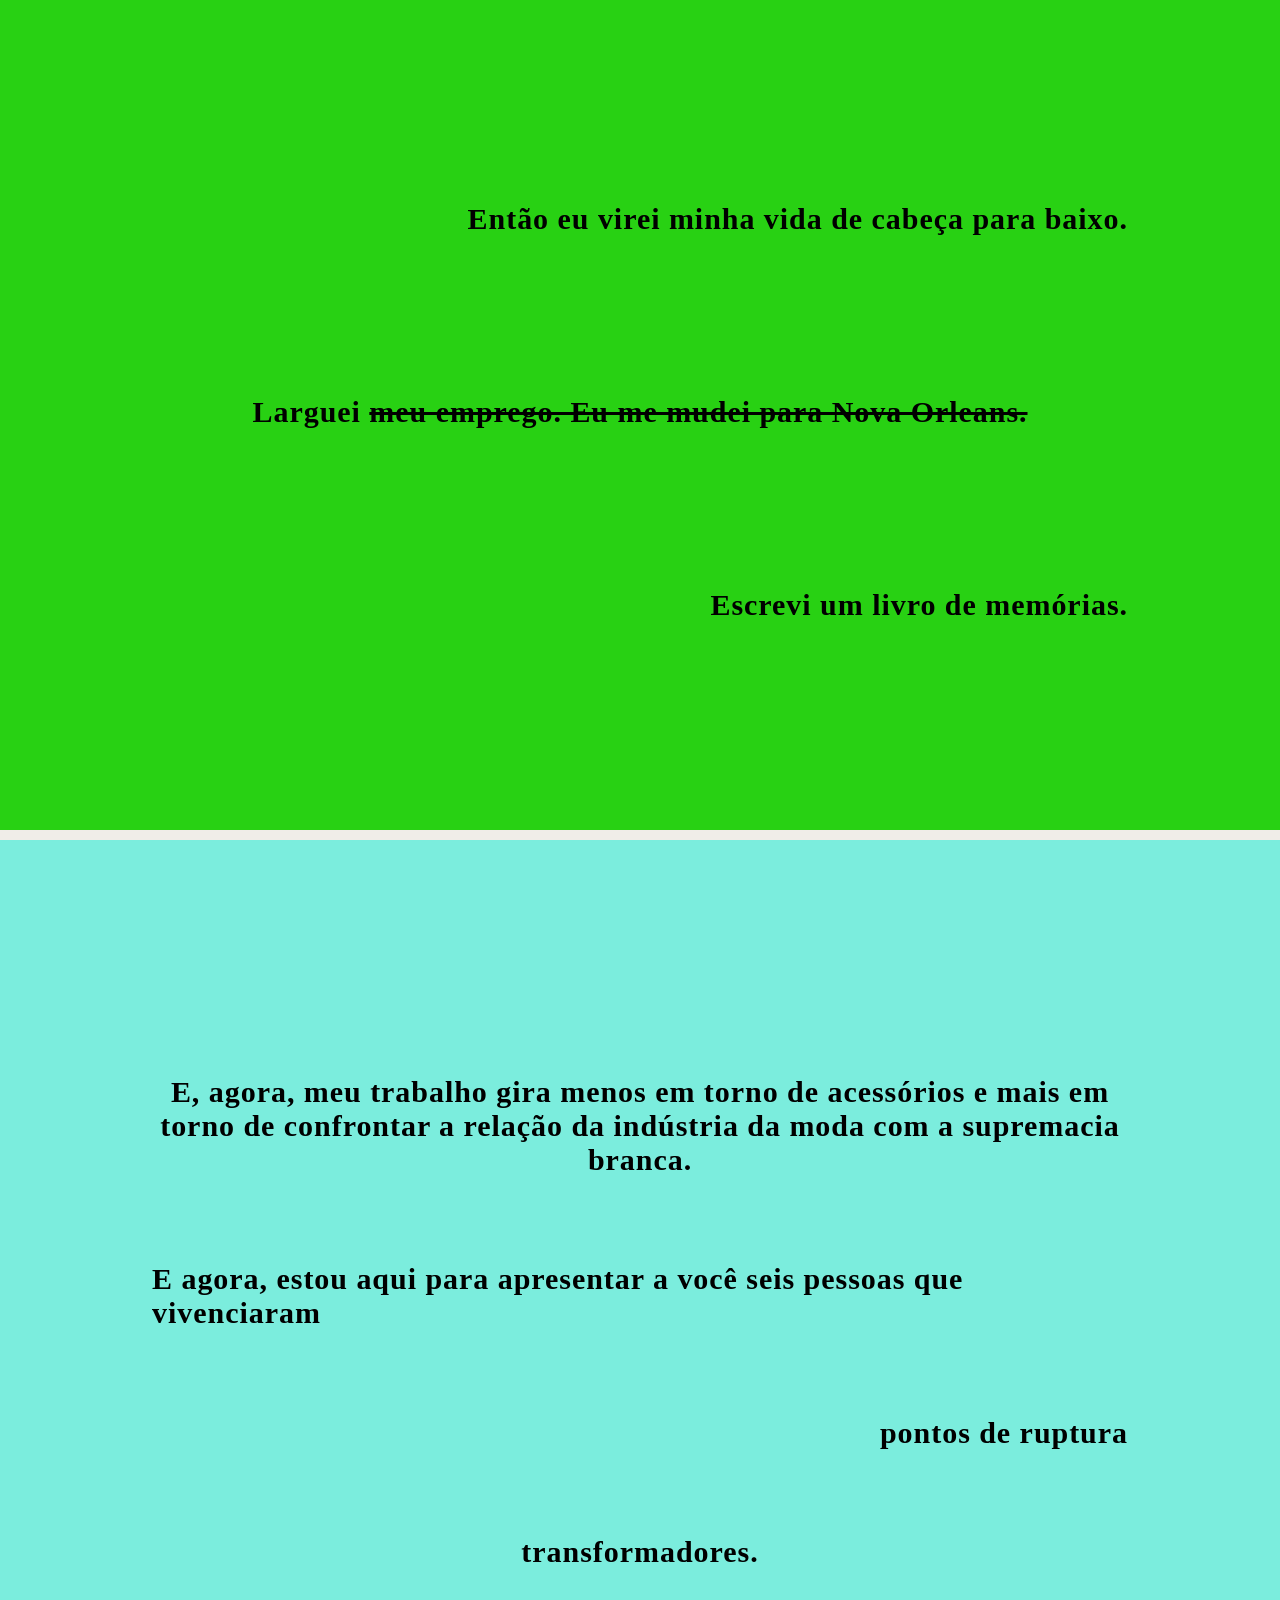
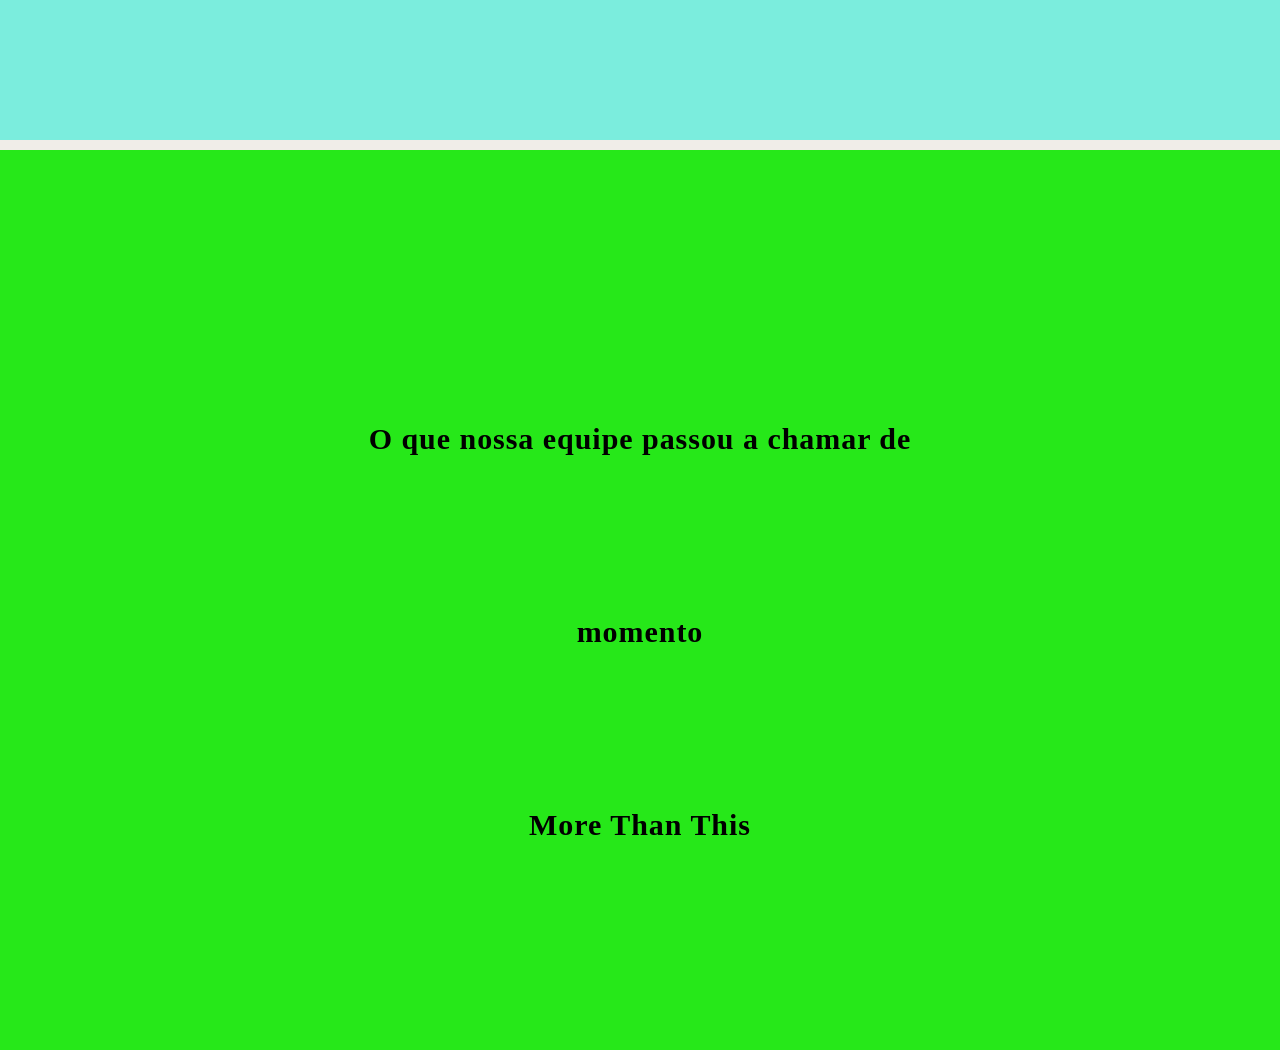
==== commit 1a9f5733: "[x]: add title" ====
--- a/index.html
+++ b/index.html
@@ -12,6 +12,7 @@
 <body>
 
   <div class="row-top">
+    <p>Welcome to Pytyvõhára App <em>v0.2.0</em></p>
     <audio id="podcast-audio" controls>
       <source src="audio/episode1.mp3" type="audio/mp3">
       Your browser does not support the audio element.
--- a/css/styles.css
+++ b/css/styles.css
@@ -19,13 +19,14 @@
     width: 100%;
     height: 20vh;
     display: flex;
+    flex-direction: column;
     align-items: center;
     justify-content: center;
     background-color: white;
-    font-size: 1.2rem;
+    font-size: larger;
     font-weight: bold;
     letter-spacing: 0.05em;
-    color: #fff;
+    color: black;
 }
 
 /* Scrollable bottom container */
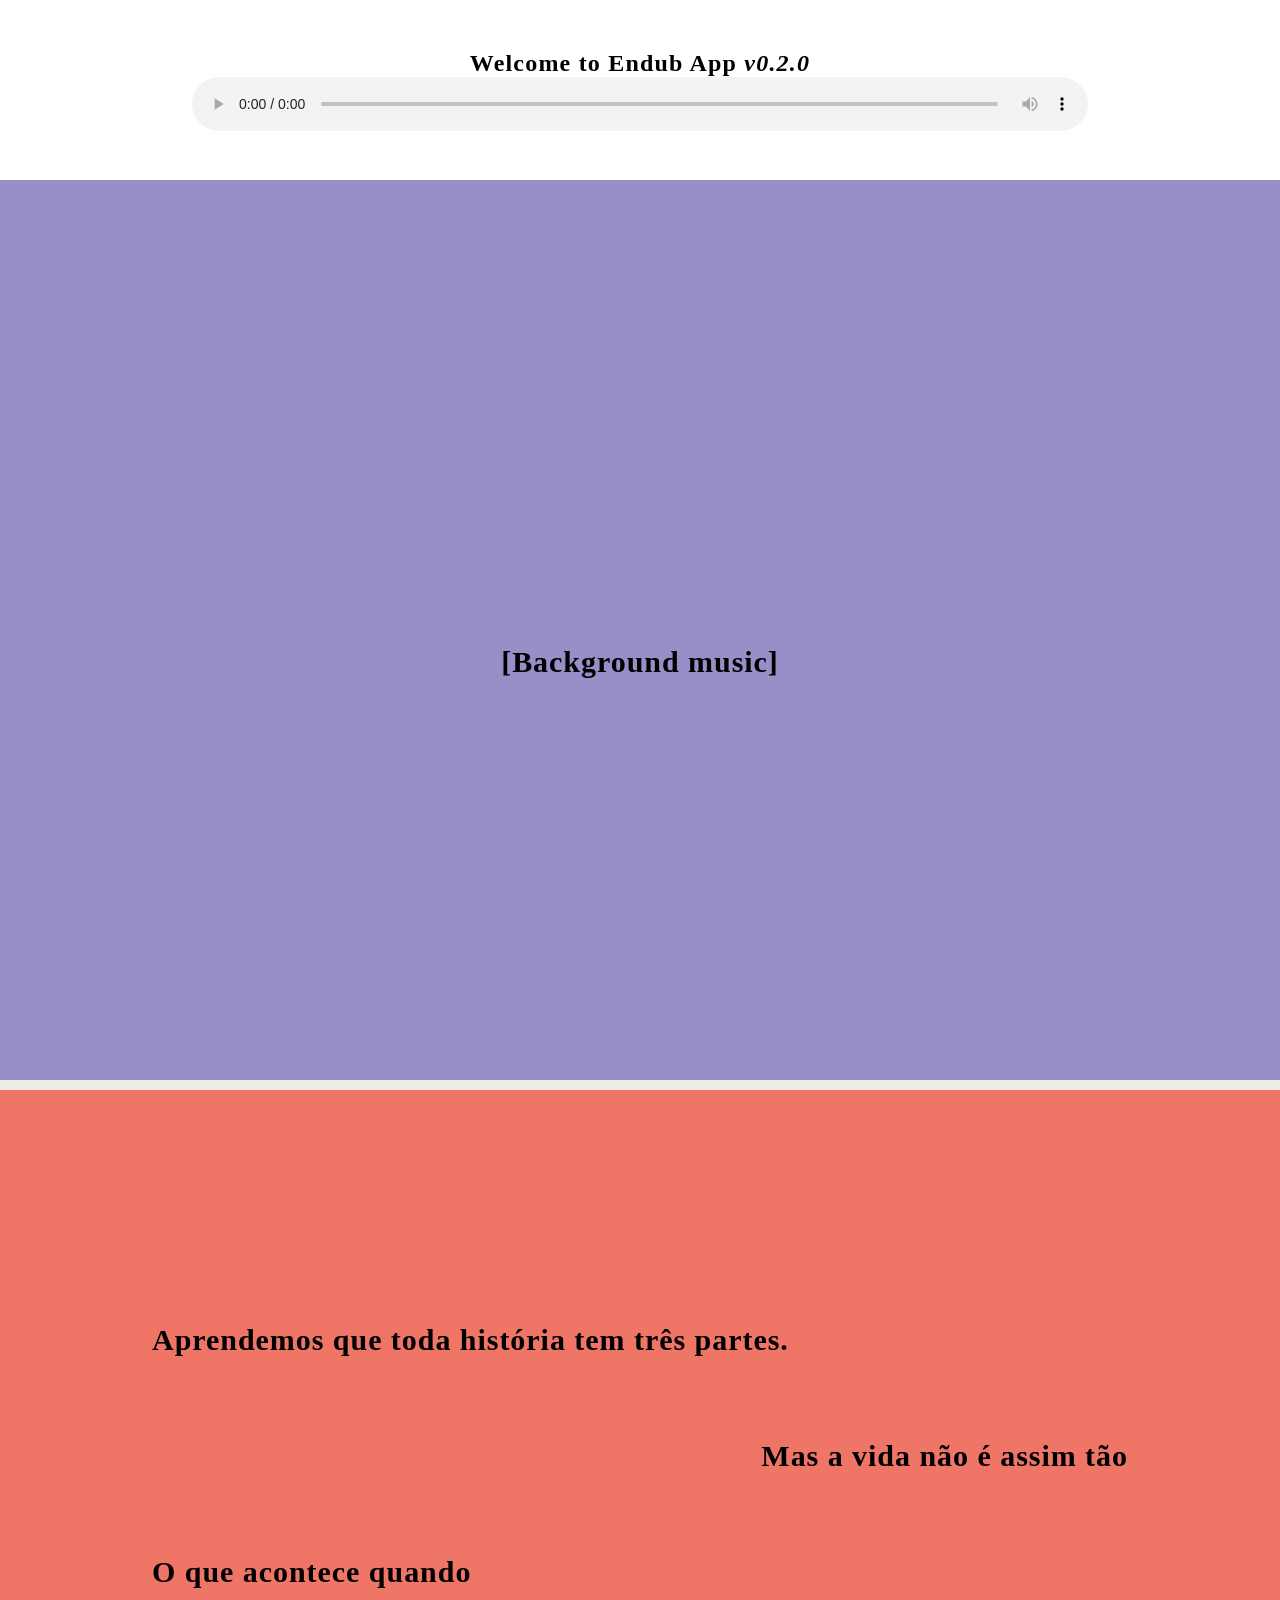
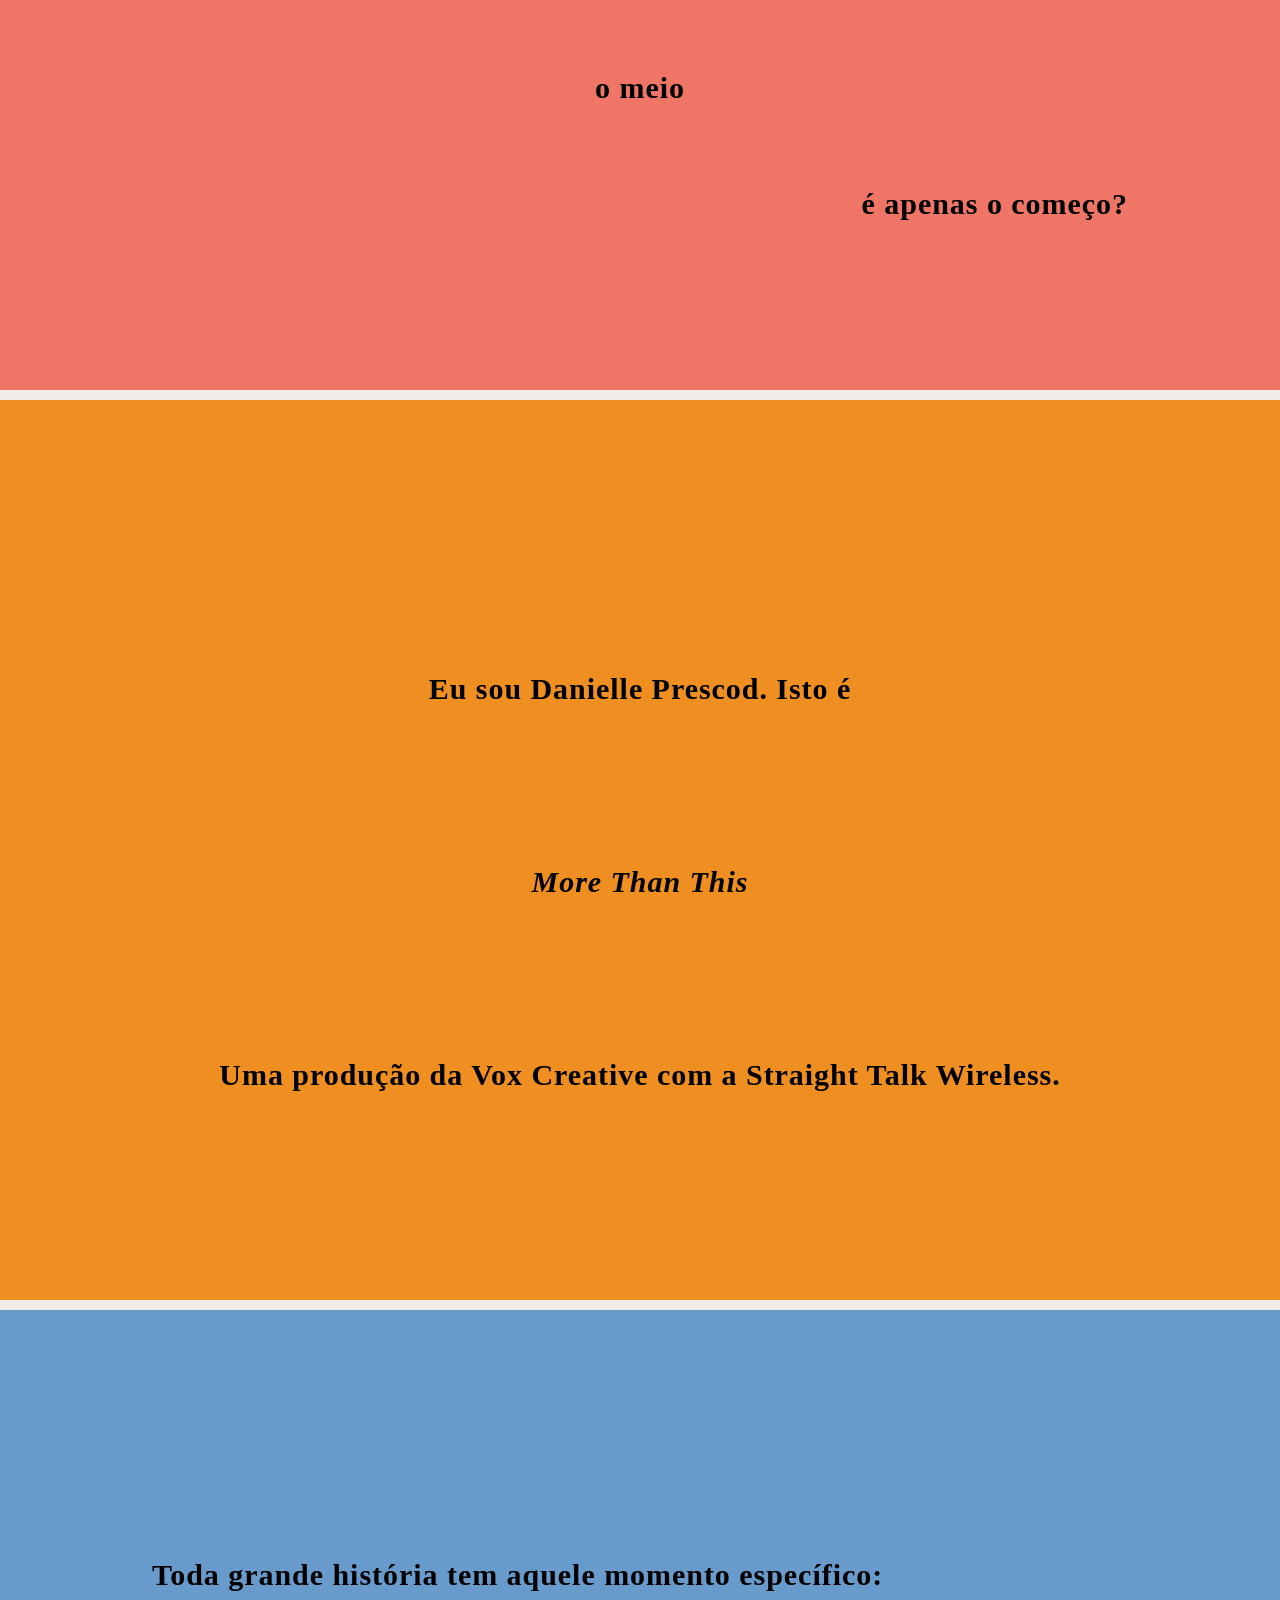
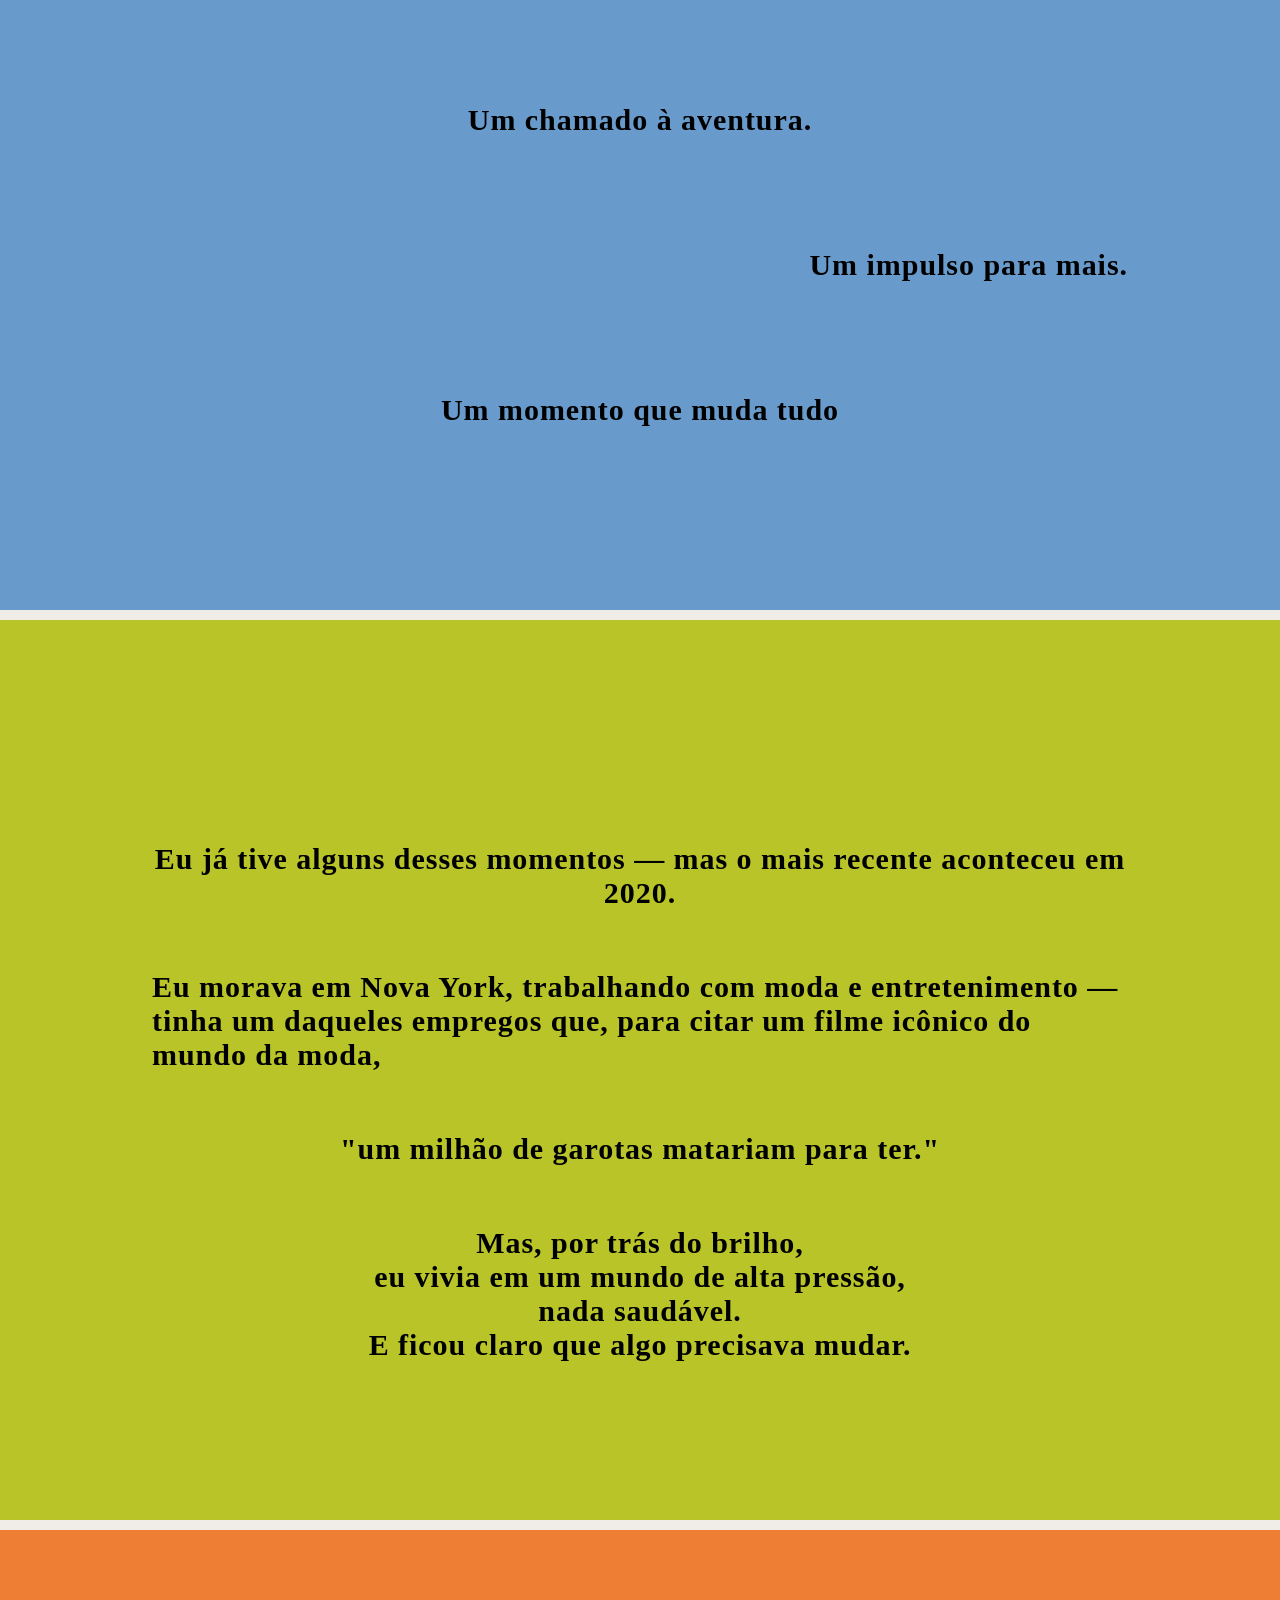
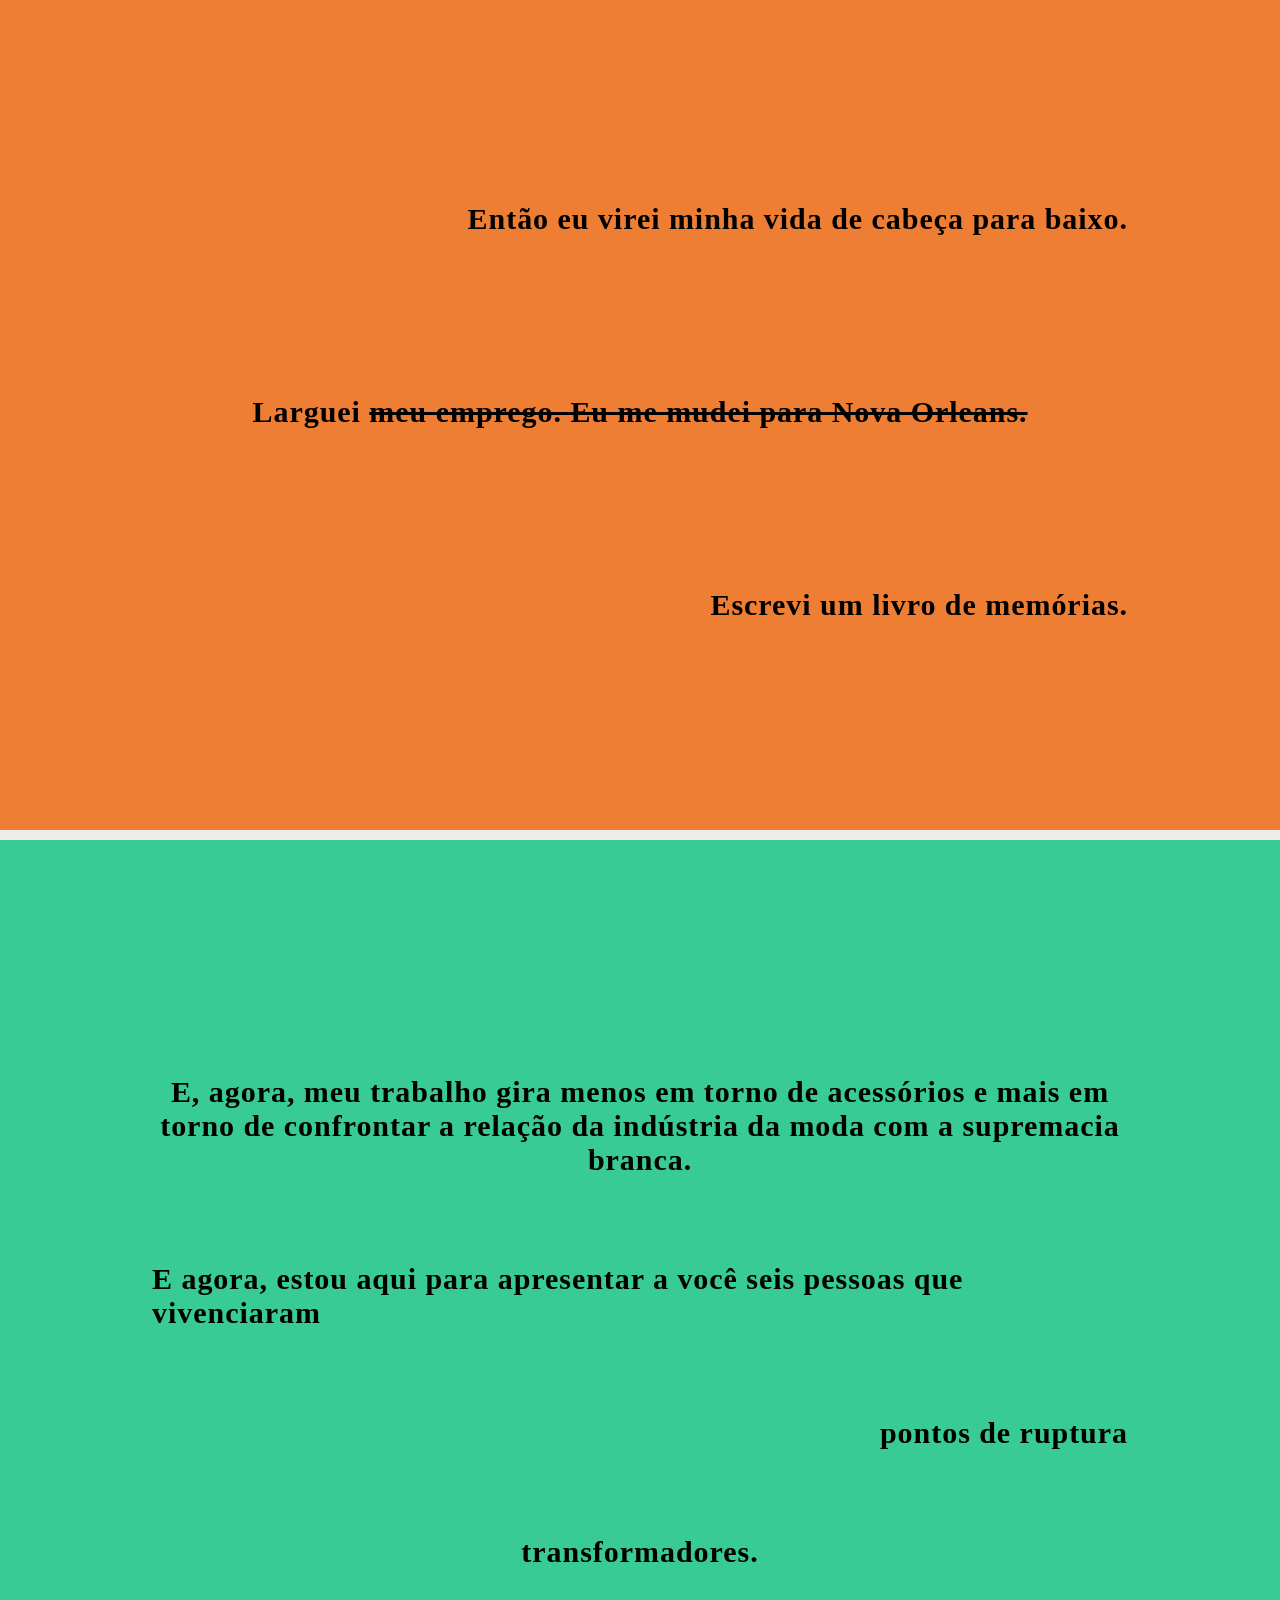
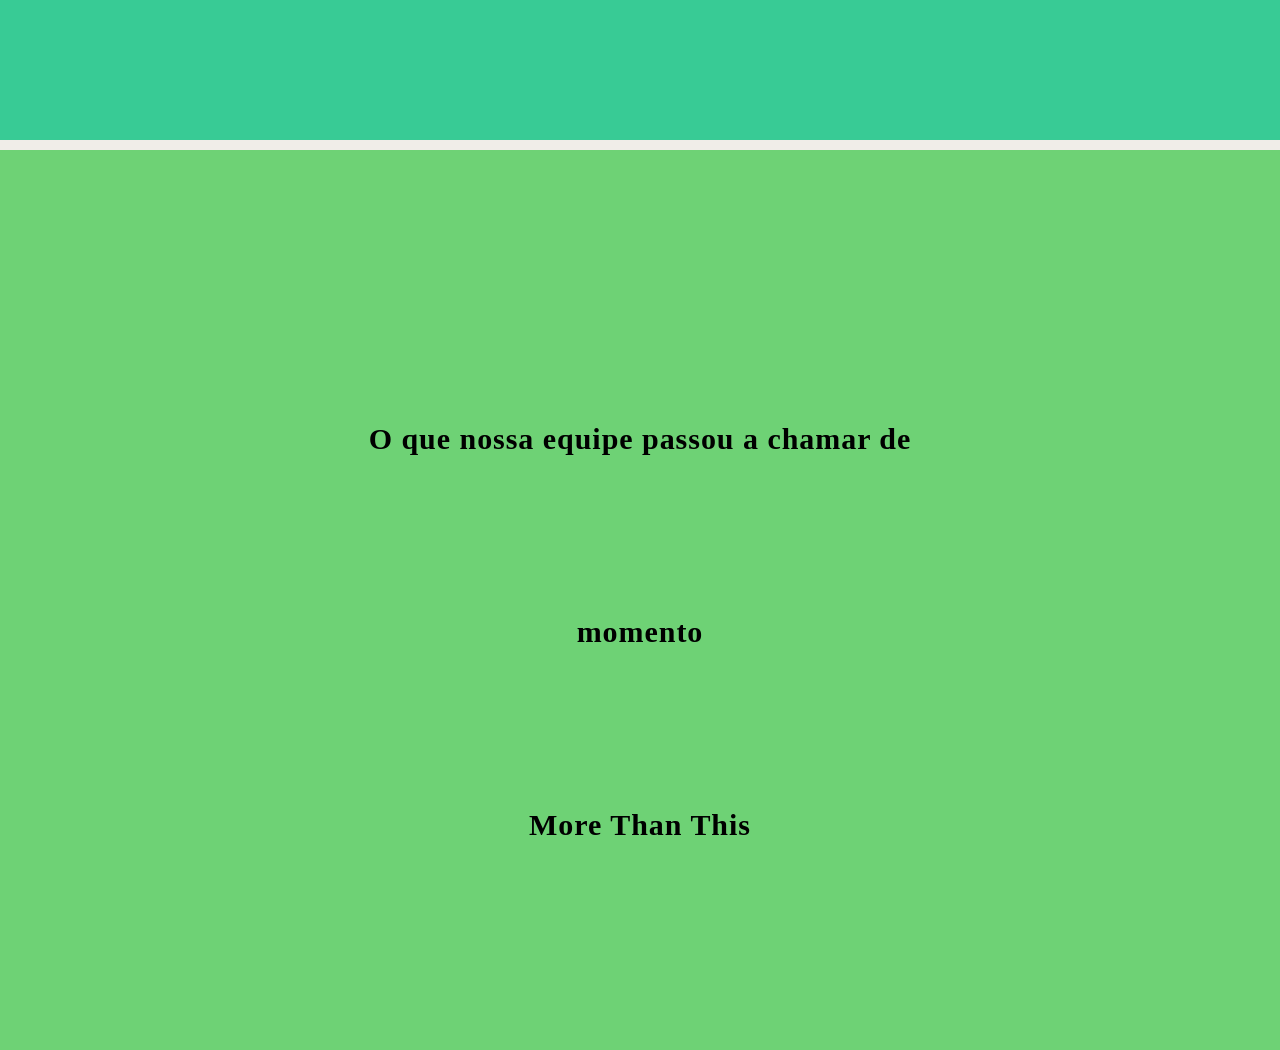
==== commit 4323221c: "[x]: propose a name for the app" ====
--- a/index.html
+++ b/index.html
@@ -4,7 +4,7 @@
 <head>
   <meta charset="UTF-8">
   <meta name="viewport" content="width=device-width, initial-scale=1.0">
-  <title>Pytyvõhára</title>
+  <title>Endub App</title>
   <link rel="stylesheet" href="css/styles.css">
   <link rel="stylesheet" href="css/dist/sal.css">
 </head>
@@ -12,7 +12,7 @@
 <body>
 
   <div class="row-top">
-    <p>Welcome to Pytyvõhára App <em>v0.2.0</em></p>
+    <p>Welcome to Endub App <em>v0.2.0</em></p>
     <audio id="podcast-audio" controls>
       <source src="audio/episode1.mp3" type="audio/mp3">
       Your browser does not support the audio element.
--- a/css/styles.css
+++ b/css/styles.css
@@ -23,7 +23,7 @@
     align-items: center;
     justify-content: center;
     background-color: white;
-    font-size: larger;
+    font-size: x-large;
     font-weight: bold;
     letter-spacing: 0.05em;
     color: black;
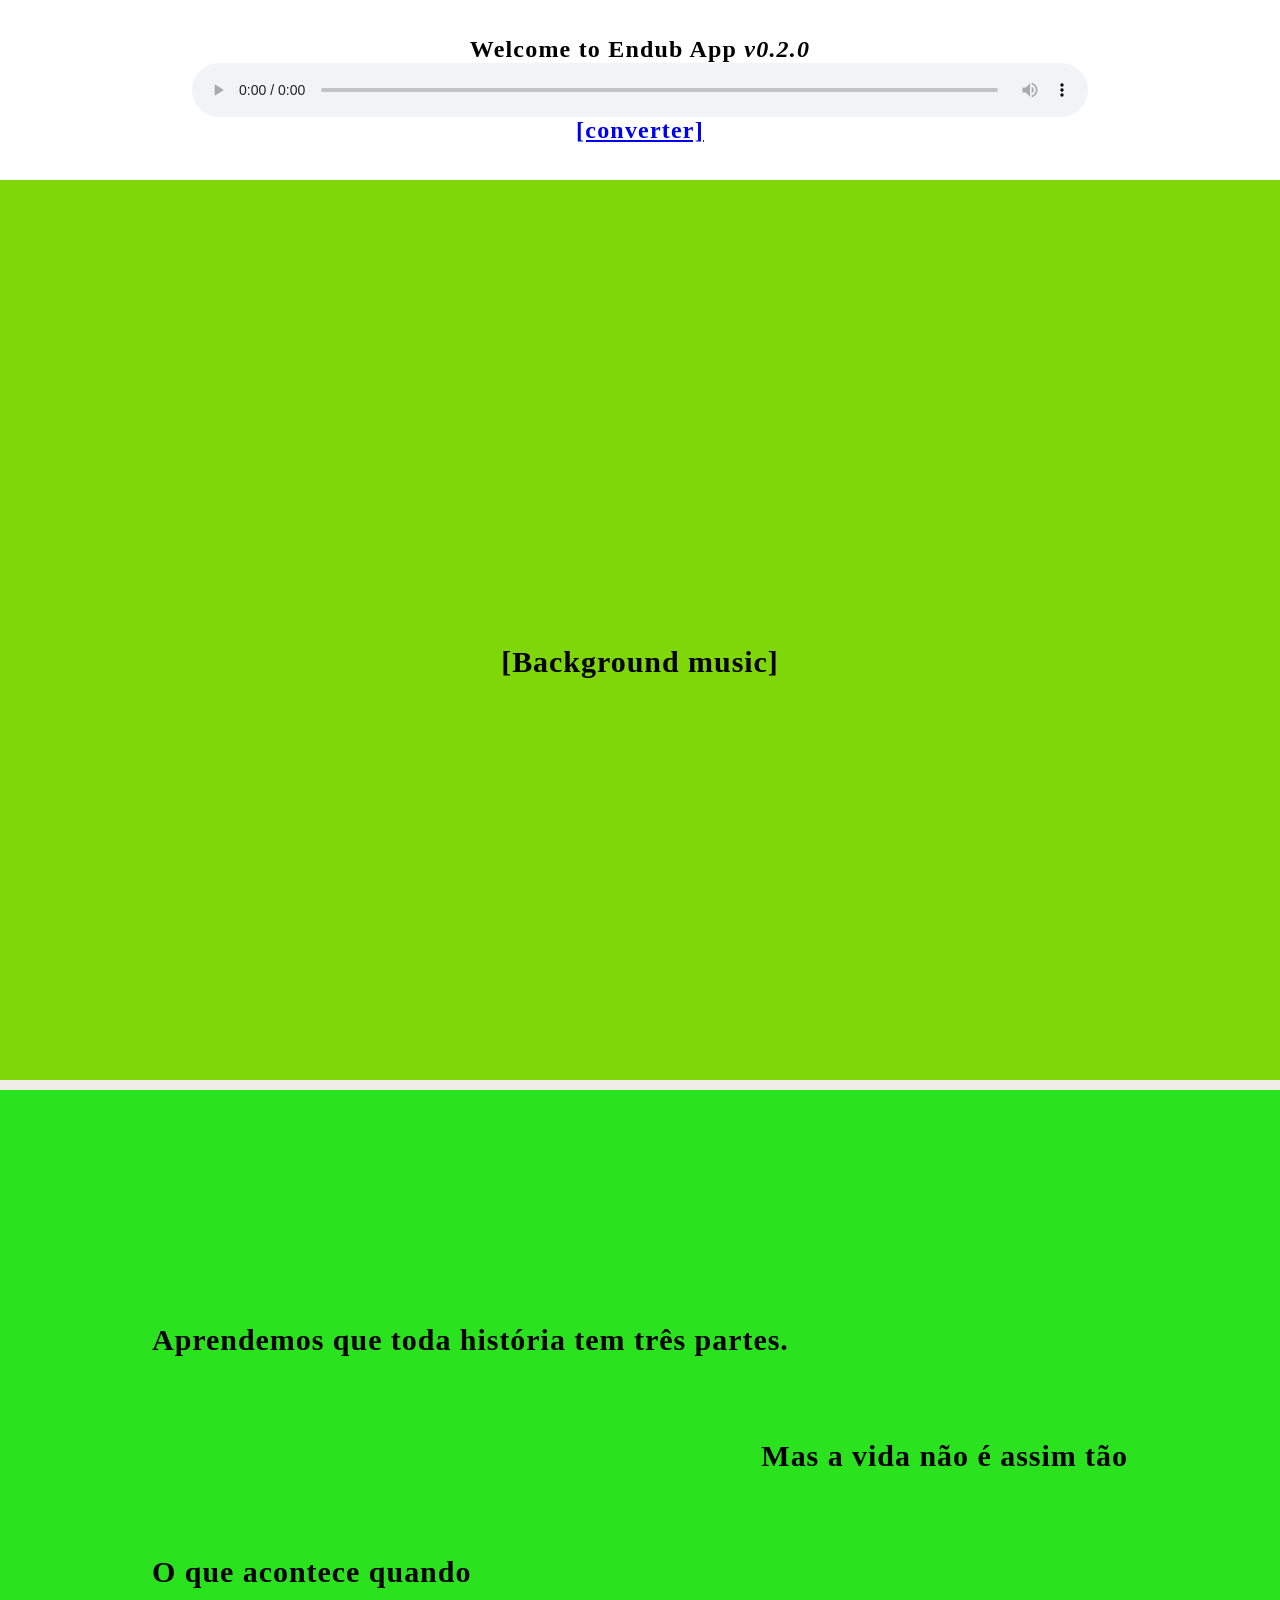
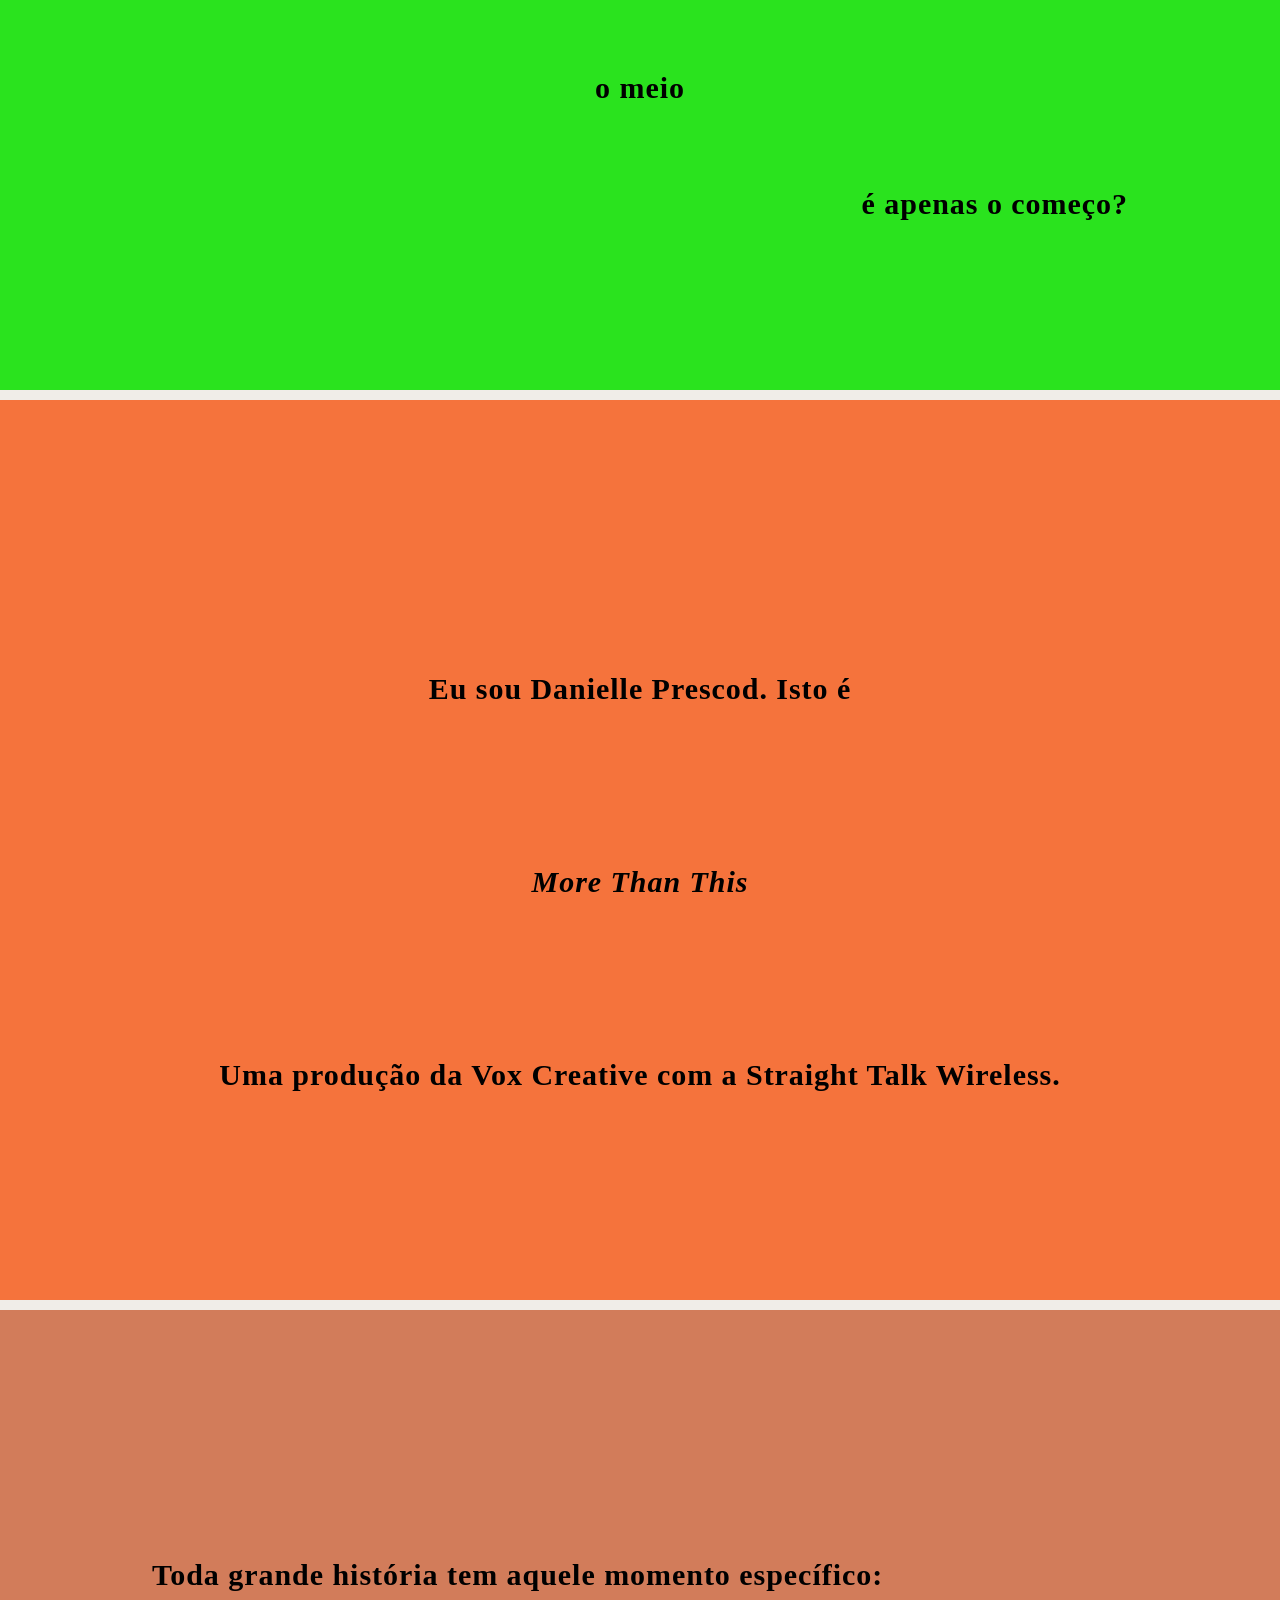
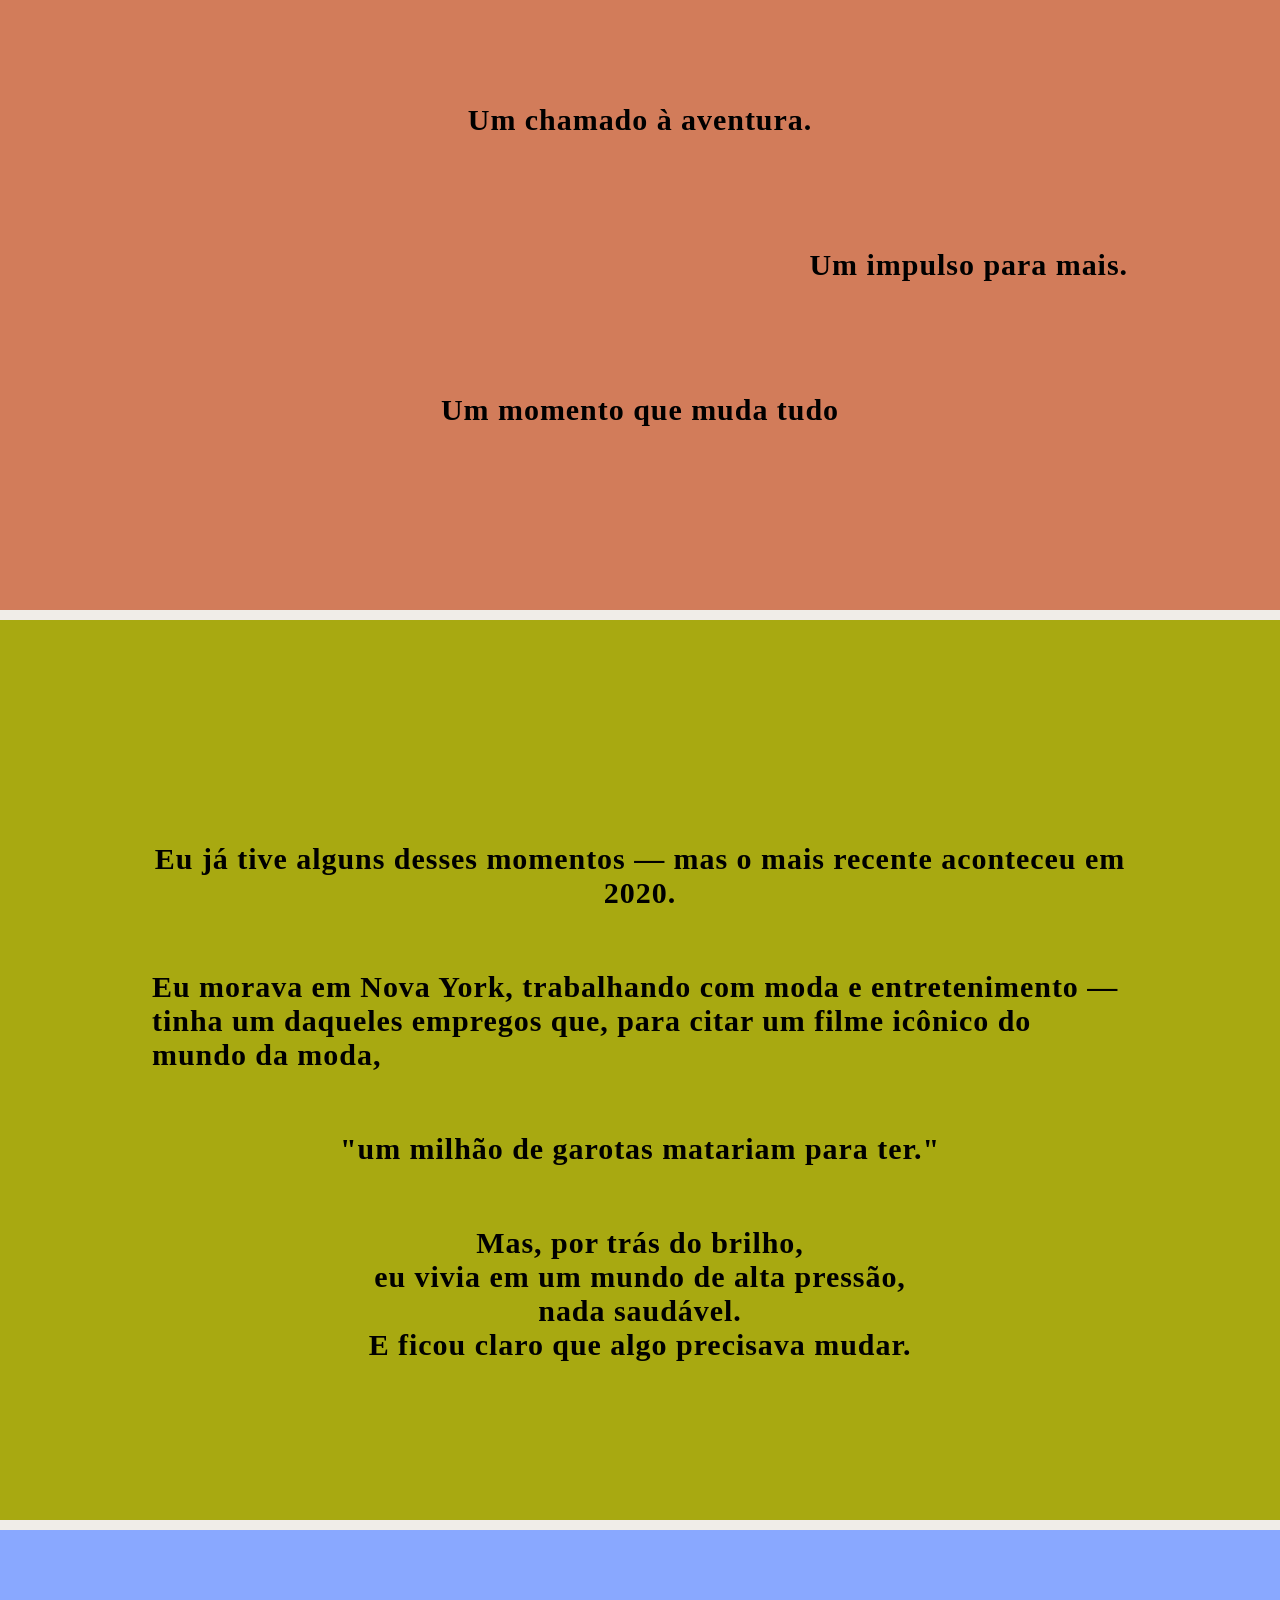
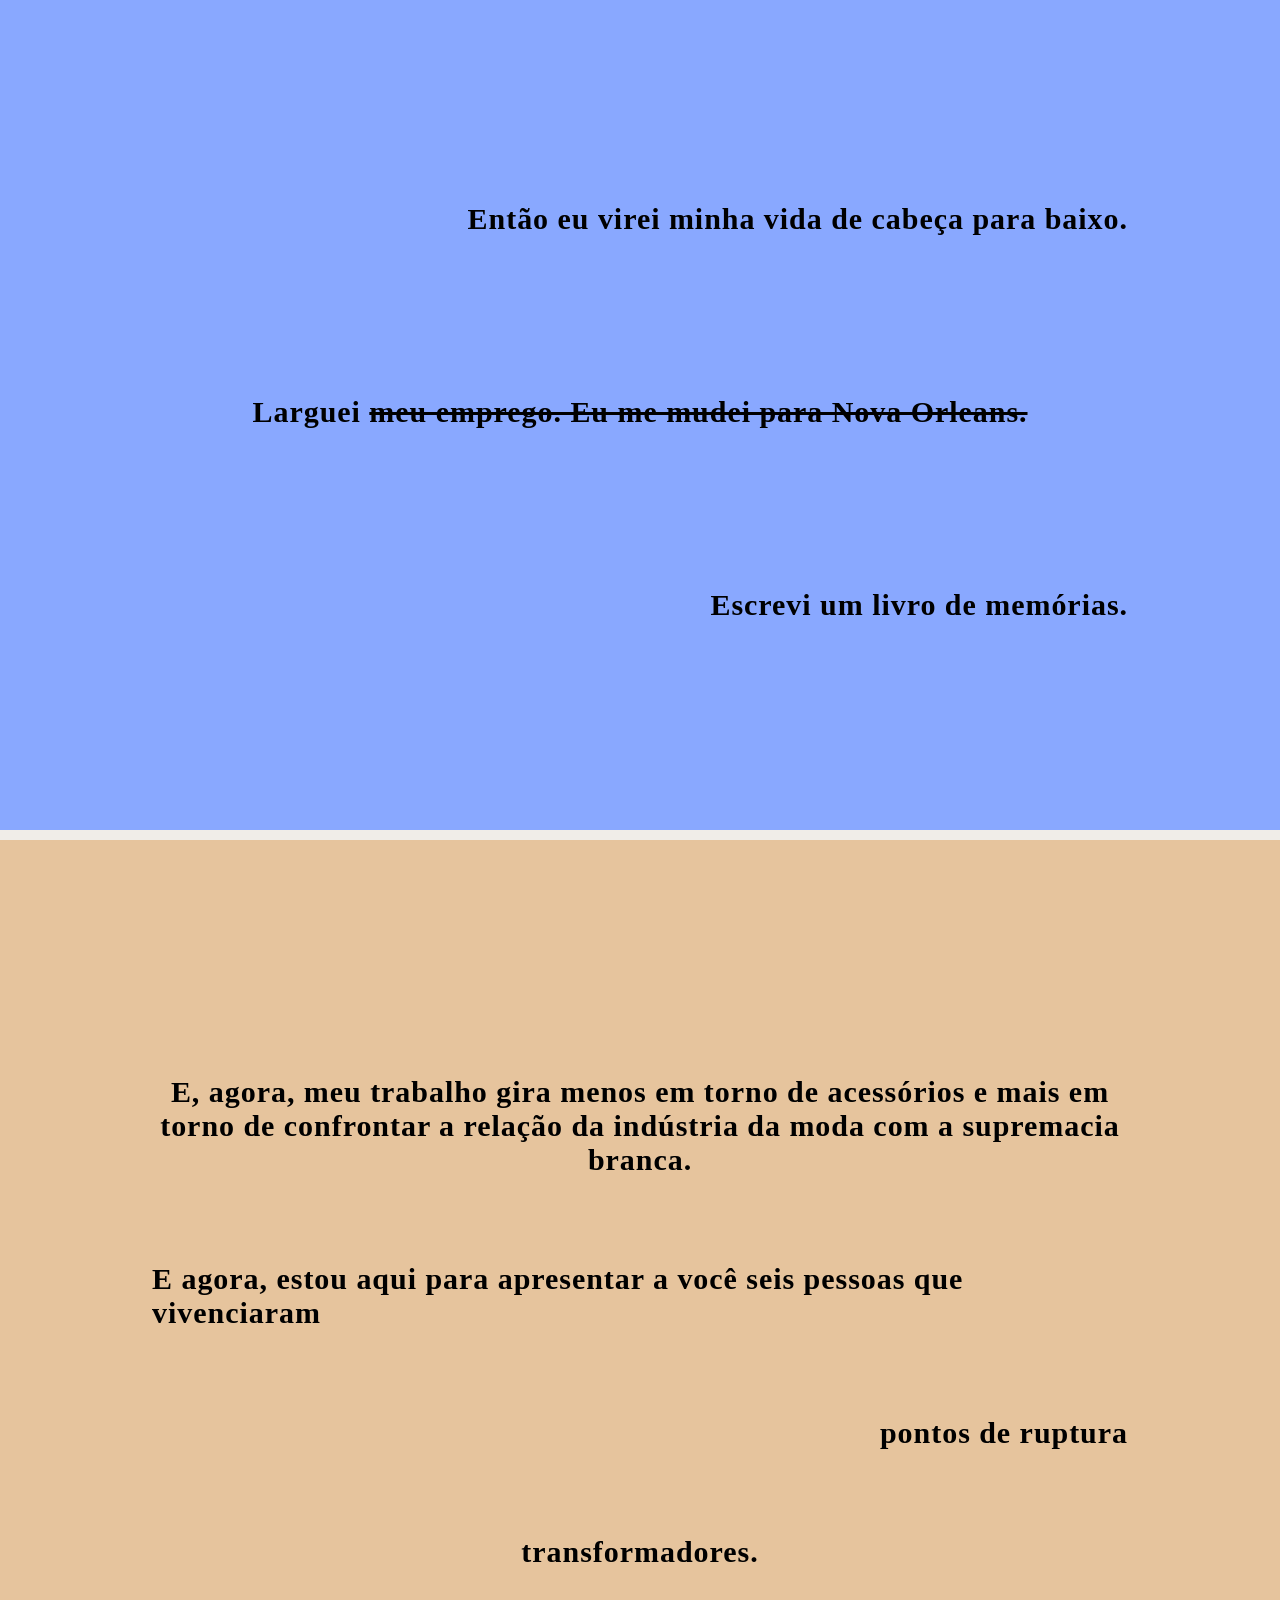
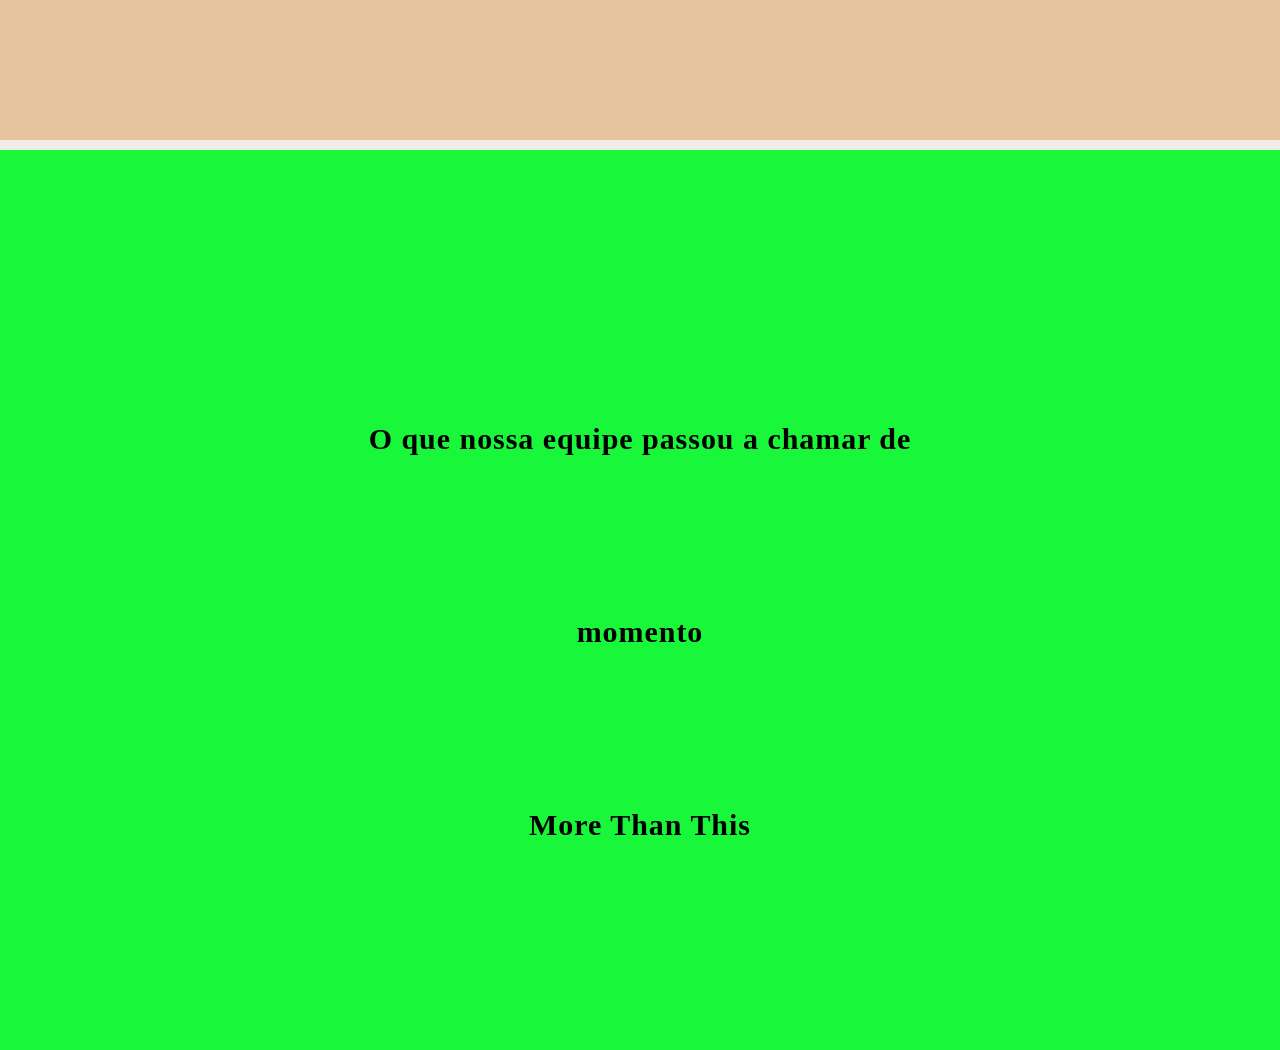
==== commit 23ba3877: "link to the next page" ====
--- a/index.html
+++ b/index.html
@@ -17,6 +17,7 @@
       <source src="audio/episode1.mp3" type="audio/mp3">
       Your browser does not support the audio element.
     </audio>
+    <p><a href="convert.html">[converter]</a></p>
   </div>
 
   <div class="bottom-container" id="lyrics-list">
